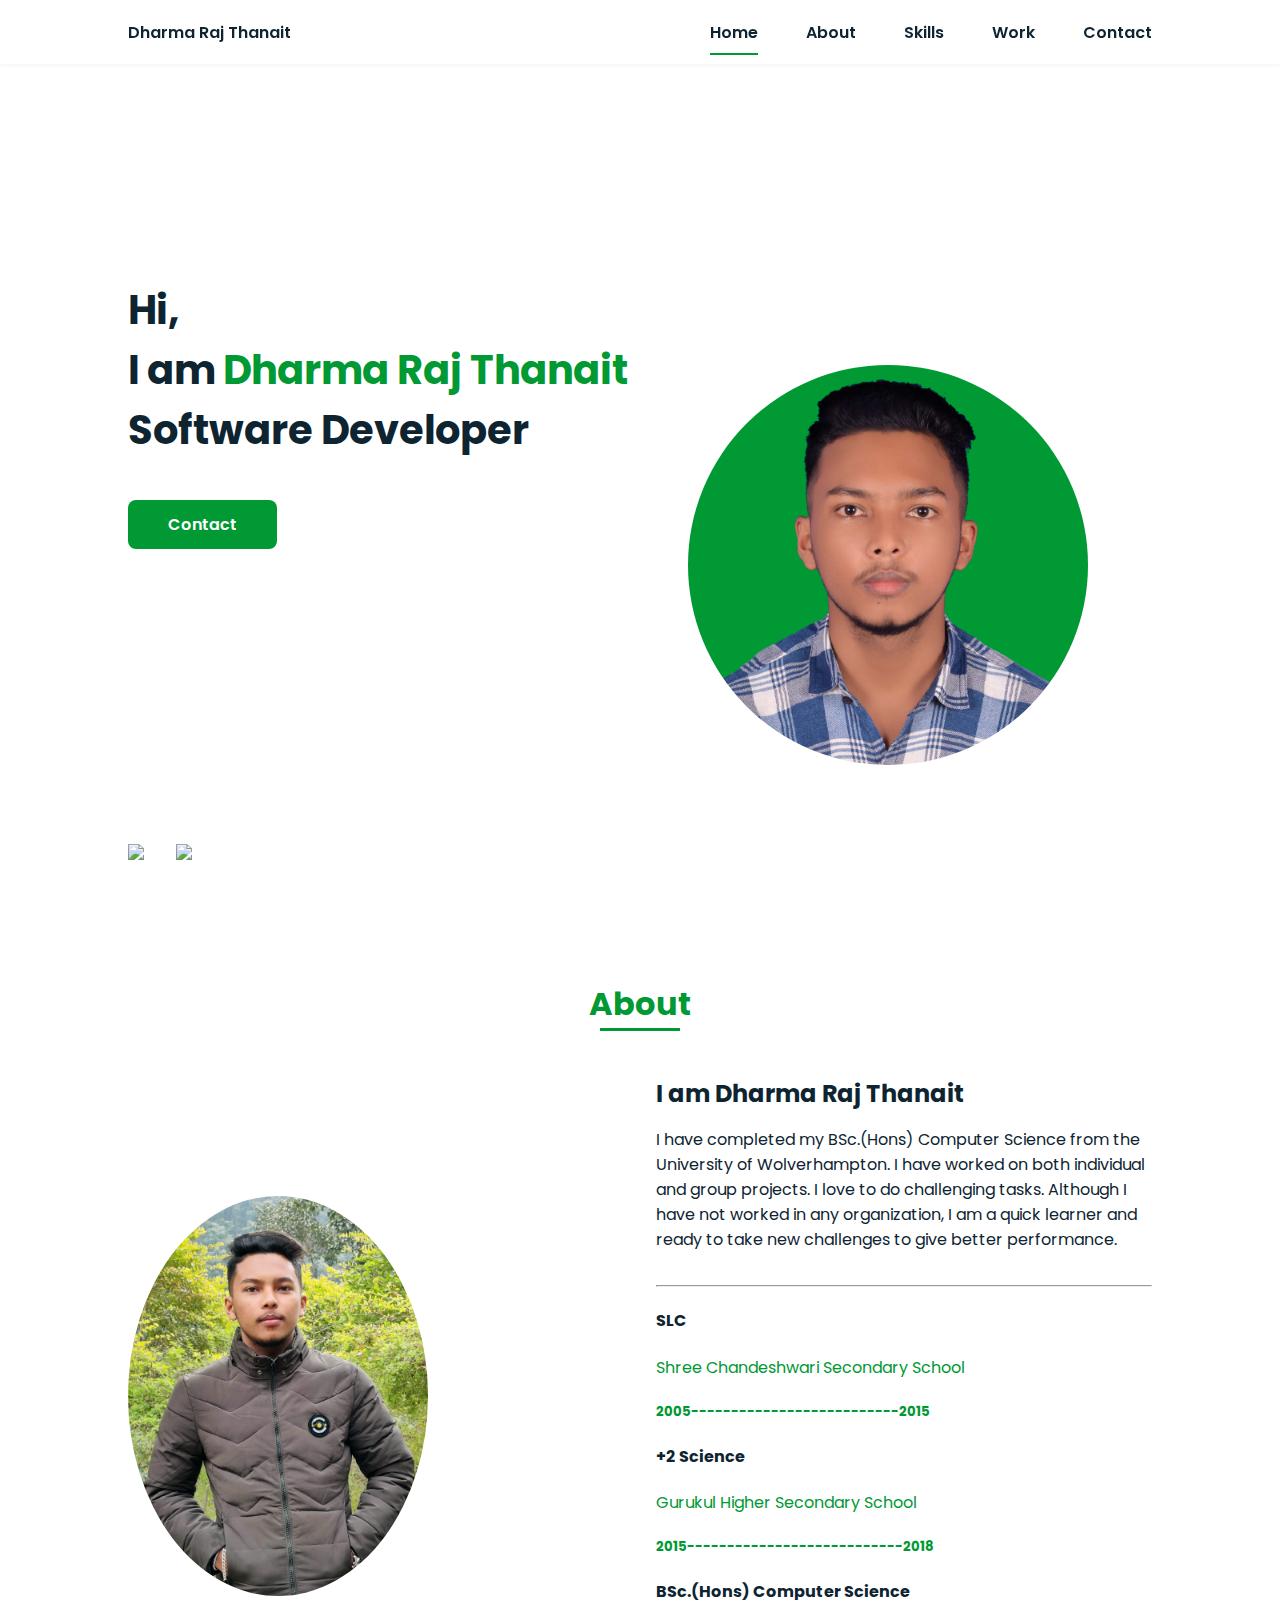
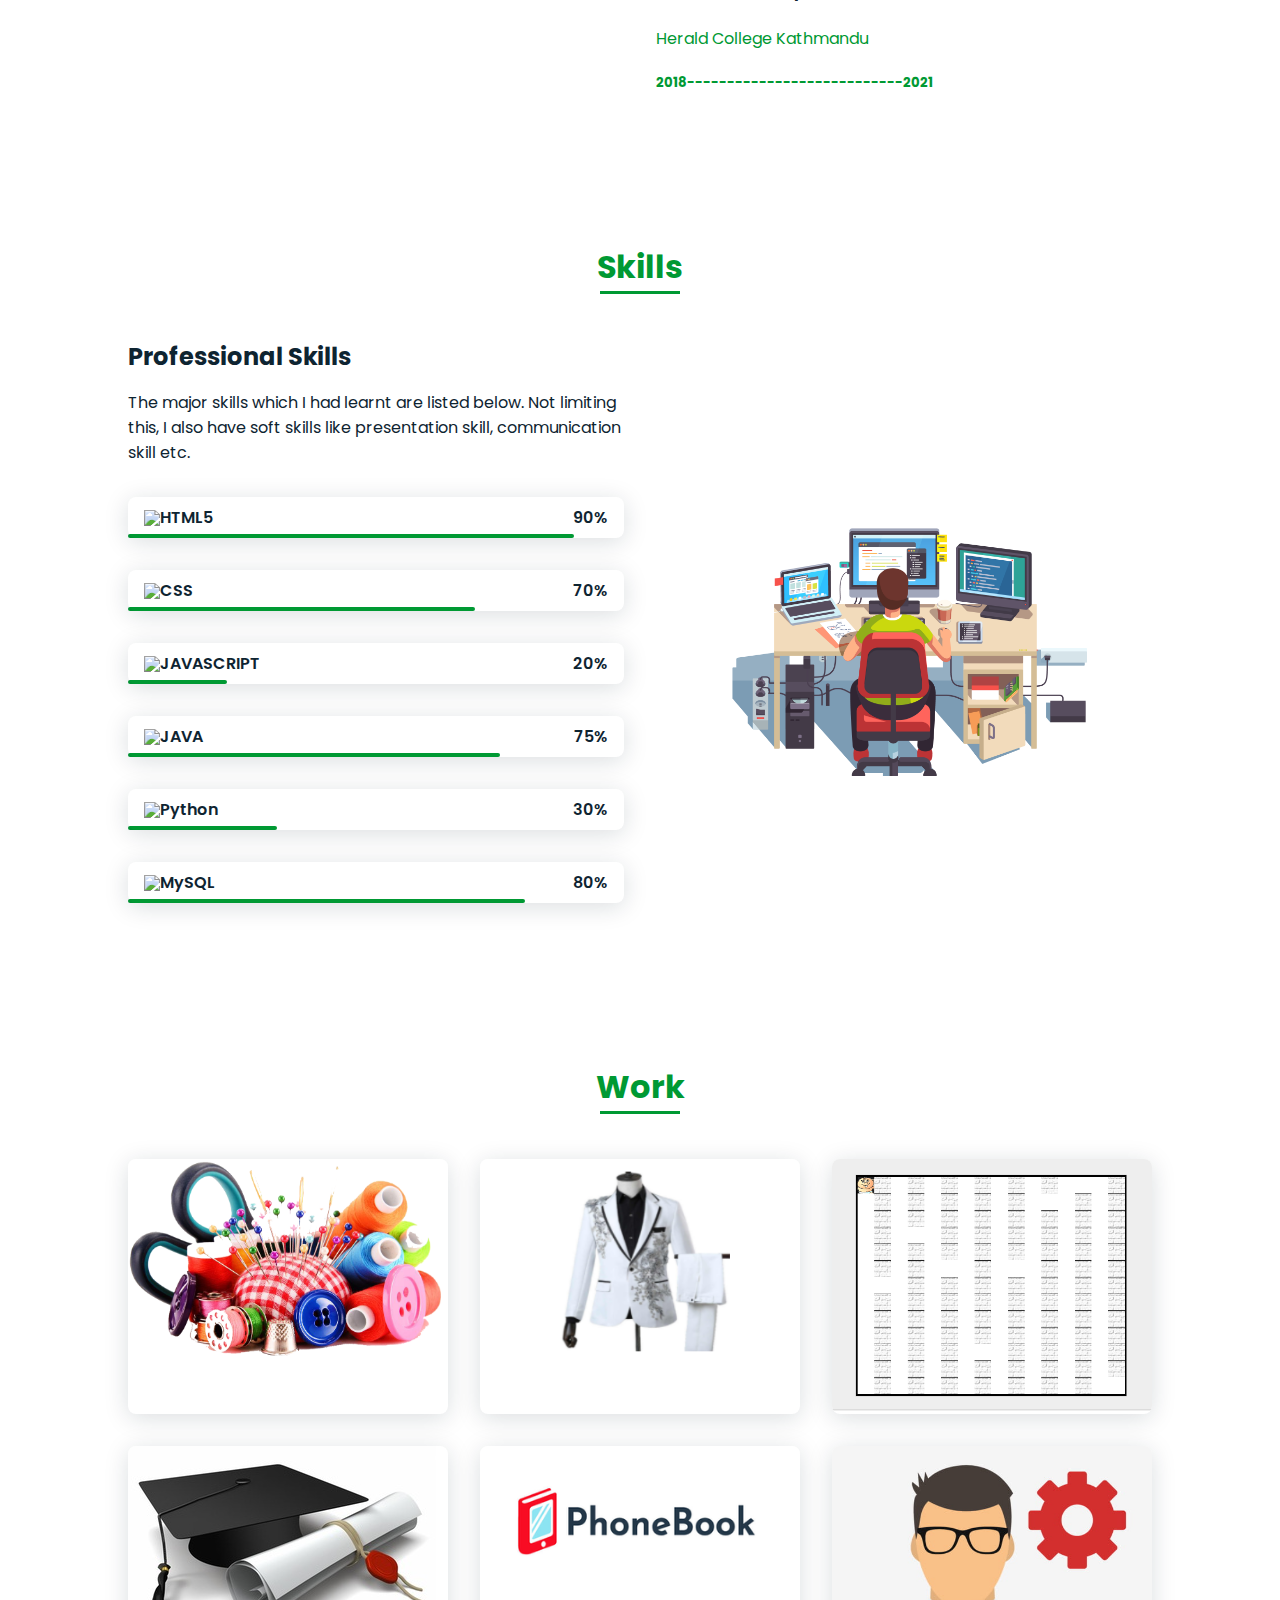
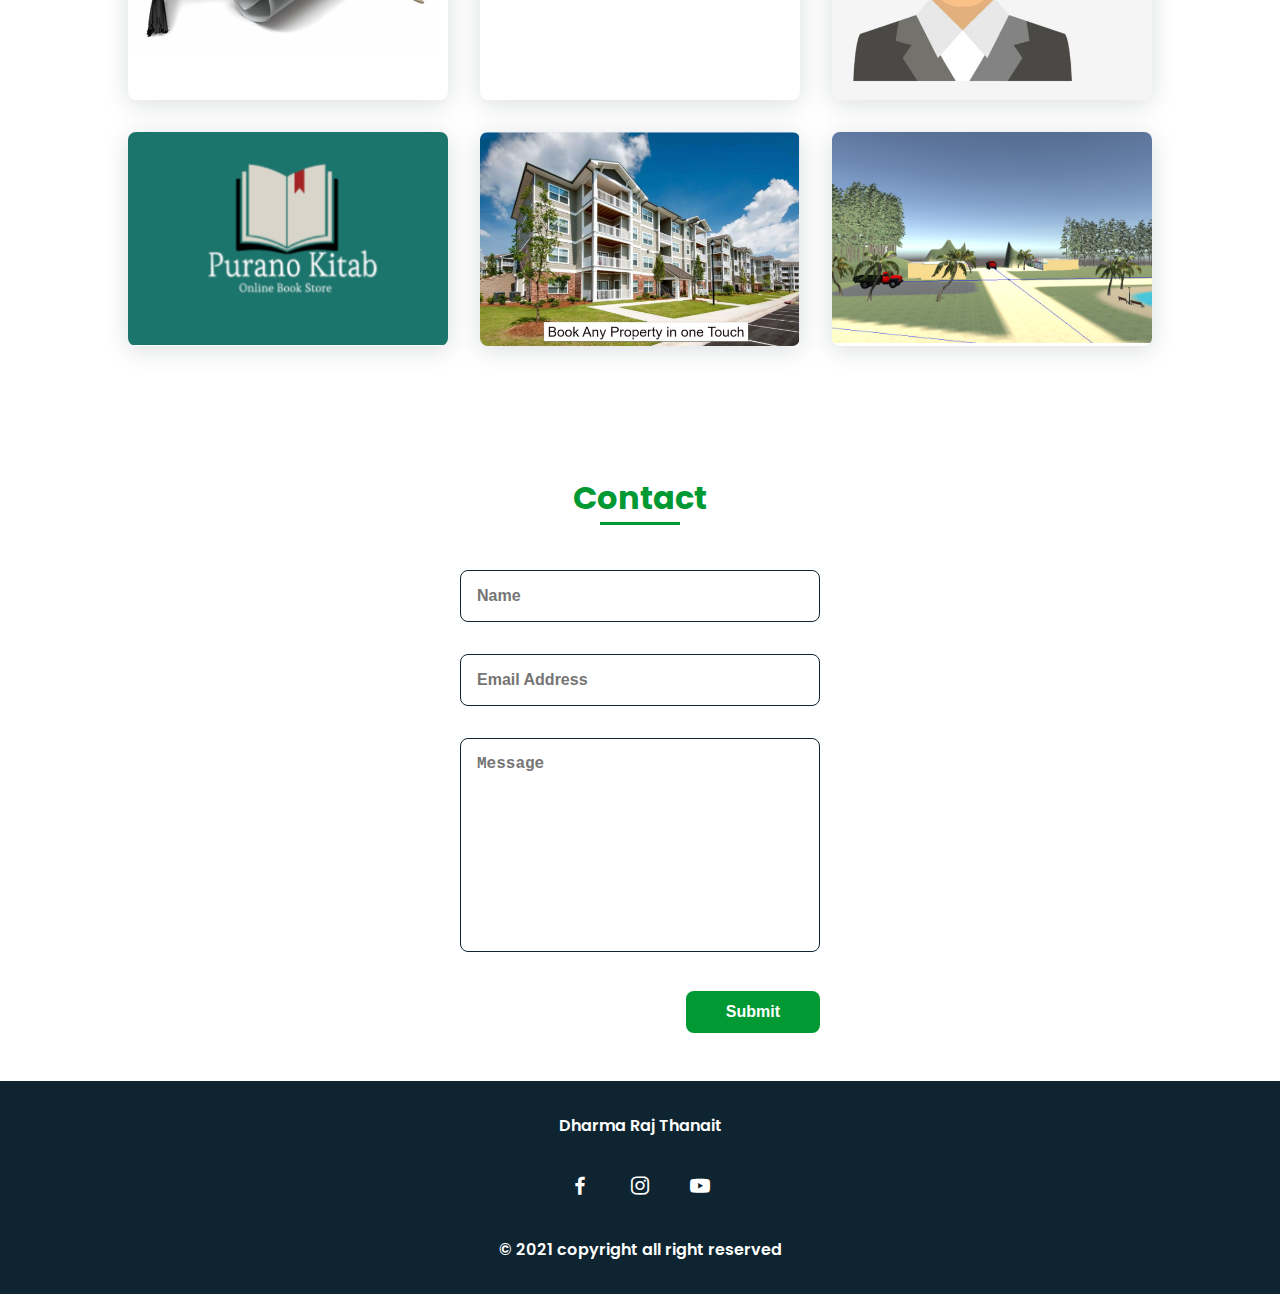
==== index.html @ 3f336b9b "preview commit" ====
<!DOCTYPE html>
<html lang="en">
    <head>
        <meta charset="UTF-8">
        <meta name="viewport" content="width=device-width, initial-scale=1.0">

        <link rel="stylesheet" href="assets/css/styles.css">

        <!-- =====BOX ICONS===== -->
        <link href='https://cdn.jsdelivr.net/npm/boxicons@2.0.5/css/boxicons.min.css' rel='stylesheet'>

        <title>Dharma Raj Thanait</title>
        <meta property="og:image" content="assets/img/preview.png" />
        <meta property="og:type" content="website" />
        <link rel="apple-touch-icon" sizes="180x180" href="assets/img/apple-touch-icon.png">
        <link rel="icon" type="image/png" sizes="32x32" href="assets/img/favicon-32x32.png">
        <link rel="icon" type="image/png" sizes="16x16" href="assets/img/favicon-16x16.png">
        <link rel="manifest" href="assets/img/site.webmanifest">
    </head>
    <body>
        <!--===== HEADER =====-->
        <header class="l-header">
            <nav class="nav bd-grid">
                <div>
                    <a href="#" class="nav__logo">Dharma Raj Thanait</a>
                </div>

                <div class="nav__menu" id="nav-menu">
                    <ul class="nav__list">
                        <li class="nav__item"><a href="#home" class="nav__link active">Home</a></li>
                        <li class="nav__item"><a href="#about" class="nav__link">About</a></li>
                        <li class="nav__item"><a href="#skills" class="nav__link">Skills</a></li>
                        <li class="nav__item"><a href="#work" class="nav__link">Work</a></li>
                        <li class="nav__item"><a href="#contact" class="nav__link">Contact</a></li>
                    </ul>
                </div>

                <div class="nav__toggle" id="nav-toggle">
                    <i class='bx bx-menu'></i>
                </div>
            </nav>
        </header>

        <main class="l-main">
            <!--===== HOME =====-->
            <section class="home bd-grid" id="home">
                <div class="home__data">
                    <h1 class="home__title">Hi,<br>I am <span class="home__title-color">Dharma Raj Thanait</span><br>Software Developer</h1>

                    <a href="#contact" class="button">Contact</a>
                </div>

                <div class="home__social">
                    <a href="https://www.linkedin.com/in/dharma-raj-thanait-244377168" class="home__social-icon" target="_blank"><img src="https://img.icons8.com/fluent/30/000000/linkedin.png"/></a>
                    <a href="https://github.com/Drt36" class="home__social-icon" target="_blank"><img src="https://img.icons8.com/ios-filled/30/000000/github.png"/></a>
                </div>

                <div class="home__img">    
                    <img src="assets/img/profile.png" >
                </div>
            </section>

            <!--===== ABOUT =====-->
            <section class="about section " id="about">
                <h2 class="section-title">About</h2>

                <div class="about__container bd-grid">
                    <div class="about__img">
                        <img src="assets/img/about.jpg" alt="">
                    </div>
                    
                    <div>
                        <h2 class="about__subtitle">I am Dharma Raj Thanait</h2>
                        <p id="about__text" >I have  completed my  BSc.(Hons) Computer  Science  from the  University of  Wolverhampton.  I  have  worked  on  both  individual  and  group  projects. I love to do challenging tasks. Although I have not worked in any organization, I am a quick learner and ready to take new challenges to give better performance.  
                        </p>       
                        <br>
                        <hr class="education_title" >
                        <h4 class="education_title">SLC</h4>
                        <p class="education_text">Shree Chandeshwari Secondary School</p>   
                        <h5 class="education_text">2005--------------------------2015</h5> 
                        <h4 class="education_title">+2 Science</h4>
                        <p class="education_text">Gurukul Higher Secondary School</p>
                        <h5 class="education_text">2015---------------------------2018</h5> 
                        <h4 class="education_title">BSc.(Hons) Computer  Science</h4>
                        <p class="education_text">Herald College Kathmandu</p>
                        <h5 class="education_text">2018---------------------------2021</h5> 
                    </div>                                   
                </div>
            </section>

            <!--===== SKILLS =====-->
            <section class="skills section" id="skills">
                <h2 class="section-title">Skills</h2>

                <div class="skills__container bd-grid">          
                    <div>
                        <h2 class="skills__subtitle">Professional Skills</h2>
                        <p class="skills__text">The major skills which I had learnt are listed below. Not limiting this, I also have  soft skills like presentation skill, communication skill etc.</p>
                        <div class="skills__data">
                            <div class="skills__names">
                                <img src="https://img.icons8.com/color/48/000000/html-5--v1.png"/>
                                <span class="skills__name">HTML5</span>
                            </div>
                            <div class="skills__bar skills__html">

                            </div>
                            <div>
                                <span class="skills__percentage">90%</span>
                            </div>
                        </div>
                        <div class="skills__data">
                            <div class="skills__names">
                                <img src="https://img.icons8.com/color/48/000000/css3.png"/>
                                <span class="skills__name">CSS</span>
                            </div>
                            <div class="skills__bar skills__css">
                                
                            </div>
                            <div>
                                <span class="skills__percentage">70%</span>
                            </div>
                        </div>
                        <div class="skills__data">
                            <div class="skills__names">
                                <img src="https://img.icons8.com/color/48/000000/javascript.png"/>
                                <span class="skills__name">JAVASCRIPT</span>
                            </div>
                            <div class="skills__bar skills__js">
                                
                            </div>
                            <div>
                                <span class="skills__percentage">20%</span>
                            </div>
                        </div>
                        <div class="skills__data">
                            <div class="skills__names">
                                <img src="https://img.icons8.com/color/48/000000/java-coffee-cup-logo.png"/>
                                <span class="skills__name">JAVA</span>
                            </div>
                            <div class="skills__bar skills__java">
                                
                            </div>
                            <div>
                                <span class="skills__percentage">75%</span>
                            </div>
                        </div>
                        <div class="skills__data">
                            <div class="skills__names">
                                <img src="https://img.icons8.com/color/48/000000/python.png"/>
                                <span class="skills__name">Python</span>
                            </div>
                            <div class="skills__bar skills__python">
                                
                            </div>
                            <div>
                                <span class="skills__percentage">30%</span>
                            </div>
                        </div>
                        <div class="skills__data">
                            <div class="skills__names">
                                <img src="https://img.icons8.com/fluent/50/000000/mysql-logo.png"/>
                                <span class="skills__name">MySQL</span>
                            </div>
                            <div class="skills__bar skills__mysql">
                                
                            </div>
                            <div>
                                <span class="skills__percentage">80%</span>
                            </div>
                        </div>
                    </div>
                    
                    <div>              
                        <img src="assets/img/skills.png" alt="" class="skills__img">
                    </div>
                </div>
            </section>

            <!--===== WORK =====-->
            <section class="work section" id="work">
                <h2 class="section-title">Work</h2>

                <div class="work__container bd-grid">
                    <div id="workcon1"  class="work__img">
                        <img class="imgwork" src="assets/img/work_1.png" alt="">
                        <div class="middle">
                           <a href="https://github.com/Drt36/privacy" target="_blank"><div class="text">Tailor Management System</div></a> 
                          </div>
                    </div>
                    <div id="workcon2"  class="work__img">
                        <img class="imgwork" src="assets/img/work_2.png" alt="">
                        <div class="middle">
                           <a href="https://github.com/Drt36/tmswr_test_api" target="_blank"> <div class="text">Suit Recommendation System</div></a>
                          </div>
                    </div>
                    <div id="workcon3"  class="work__img">
                        <img class="imgwork" src="assets/img/work_3.png" alt="">
                        <div class="middle">
                            <a href="https://github.com/Drt36/BabyMaze" target="_blank"><div class="text">Baby Maze Game</div></a>
                          </div>
                    </div>
                    <div id="workcon4"  class="work__img">
                        <img class="imgwork" src="assets/img/work_4.png" alt="">
                        <div class="middle">
                            <a href="https://github.com/Drt36/CourseManagementSystem" target="_blank"><div class="text">Course Management System</div></a>
                          </div>
                    </div>
                    <div id="workcon5"  class="work__img">
                        <img class="imgwork" src="assets/img/work_5.png" alt="">
                        <div class="middle">
                            <a href="https://github.com/Drt36/PhoneBook" target="_blank"><div class="text">Phone Book</div></a>
                          </div>
                    </div>
                    <div id="workcon6"  class="work__img">
                        <img class="imgwork" src="assets/img/work_6.png" alt="">
                        <div class="middle">
                            <a href="https://github.com/Drt36/UserManagementSystemFinal" target="_blank"><div class="text">User Management System</div></a>
                          </div>
                    </div>
                    <div id="workcon7"  class="work__img">
                        <img class="imgwork" src="assets/img/work_7.png" alt="">
                        <div class="middle">
                            <a  href="https://github.com/Drt36/privacy" target="_blank"><div class="text">Purano Kitab App</div></a>
                          </div>
                    </div>
                    <div id="workcon8"  class="work__img">
                        <img class="imgwork" src="assets/img/work_8.png" alt="">
                        <div class="middle">
                            <a href="https://github.com/Drt36/Extreme_ADC4" target="_blank"><div class="text">Easy Room Finding System</div></a>
                          </div>
                    </div>
                    <div id="workcon9"  class="work__img">
                        <img class="imgwork" src="assets/img/work_9.png" alt="">
                        <div class="middle">
                            <a href="https://github.com/Drt36/privacy" target="_blank"><div class="text">Truck Delivery Game</div></a>
                          </div>
                    </div>
                </div>
            </section>

            <!--===== CONTACT =====-->
            <section class="contact section" id="contact">
                <h2 class="section-title">Contact</h2>

                <div class="contact__container bd-grid">
                    <form target="_blank" action="https://formsubmit.co/a23ecbecafa745b1ac3ecc37aeee4089" class="contact__form"  method="POST" >
                          <!--===== Name=====-->
                        <input type="text" placeholder="Name" name="name" class="contact__input" required>
                          <!--===== Email =====-->
                        <input type="_replyto" name="email" placeholder="Email Address" class="contact__input" required>
                          <!--===== Message =====-->
                        <textarea name="message" id="textareaid" placeholder="Message" cols="0" rows="10" class="contact__input" required></textarea>
                        <input type="hidden" name="_next" value="https://drt36.github.io/Dharma_Raj_Thanait_Portfolio/thanks.html">
                        <input type="hidden" name="_subject" value="New submission!">
                        <input type="text" name="_honey" style="display:none">
                        <input type="hidden" name="_captcha" value="false">
                        <input type="hidden" name="_template" value="table">
                        <button type="submit"  class="contact__button button">Submit</button>
                    </form>
                </div>
            </section>
        </main>

        <!--===== FOOTER =====-->
        <footer class="footer">
            <p class="footer__title">Dharma Raj Thanait</p>
            <div class="footer__social">
                <a href="https://www.facebook.com/Dharmaraj.thanait47" class="footer__icon" target="_blank"><i class='bx bxl-facebook' ></i></a>
                <a href="https://www.instagram.com/dharma_raj_thanait25/" class="footer__icon" target="_blank"><i class='bx bxl-instagram' ></i></a>
                <a href="https://www.youtube.com/channel/UCJmI_rIPWApPjB7vHP6iYeQ" class="footer__icon" target="_blank"><i class='bx bxl-youtube' ></i></a>
            </div>
            <p>&#169; 2021 copyright all right reserved</p>
        </footer>


        <!--===== SCROLL REVEAL =====-->
        <script src="https://unpkg.com/scrollreveal"></script>

        <!--===== MAIN JS =====-->
        <script src="assets/js/main.js"></script>
    </body>
</html>
---- assets/css/styles.css ----
/*===== GOOGLE FONTS =====*/
@import url("https://fonts.googleapis.com/css2?family=Poppins:wght@400;600;700&display=swap");

/*===== VARIABLES CSS =====*/
:root{
  --header-height: 3rem;
  --font-semi: 600;
}

/*===== Colores =====*/
:root{
  --first-color: #009933;
  --second-color: #0E2431;
}

/*===== Fuente y tipografia =====*/
:root{
  --body-font: 'Poppins', sans-serif;
  --big-font-size: 1.25rem;
  --h2-font-size: 1.25rem;
  --normal-font-size: 0.938rem;
}
@media screen and (min-width: 768px){
  :root{
    --big-font-size:2.5rem;
    --h2-font-size: 2rem;
    --normal-font-size: 1rem;
  }
}
/*===== Margenes =====*/
:root{
  --mb-1: 0.5rem;
  --mb-2: 1rem;
  --mb-3: 1.5rem;
  --mb-4: 2rem;
  --mb-5: 2.5rem;
  --mb-6: 3rem;
}

/*===== z index =====*/
:root{
  --z-back: -10;
  --z-normal: 1;
  --z-tooltip: 10;
  --z-fixed: 100;
}

/*===== BASE =====*/
*,::before,::after{
  box-sizing: border-box;
}
html{
  scroll-behavior: smooth;
}
body{
  margin: var(--header-height) 0 0 0;
  font-family: var(--body-font);
  font-size: var(--normal-font-size);
  color: var(--second-color);
}
h1,h2,p{
  margin: 0;
}
ul{
  margin: 0;
  padding: 0;
  list-style: none;
}
a{
  text-decoration: none;
}
img{
  max-width: 100%;
  height: auto;
  display: block;
}
.home__img img{
  border-radius: 50%;
}

/*===== CLASS CSS ===== */
.section-title{
  position: relative;
  font-size: var(--h2-font-size);
  color: var(--first-color);
  margin-top: var(--mb-2);
  margin-bottom: var(--mb-4);
  text-align: center;
}
.section-title::after{
  position: absolute;
  content: "";
  width: 64px;
  height: 0.18rem;
  left: 0;
  right: 0;
  margin: auto;
  top: 2rem;
  background-color: var(--first-color);
}
.section{
  padding-top: 3rem;
  padding-bottom: 2rem;
}

/*===== LAYOUT =====*/
.bd-grid{
  max-width: 1024px;
  display: grid;
  grid-template-columns: 100%;
  grid-column-gap: 2rem;
  width: calc(100% - 2rem);
  margin-left: var(--mb-2);
  margin-right: var(--mb-2);
}
.l-header{
  width: 100%;
  position: fixed;
  top: 0;
  left: 0;
  z-index: var(--z-fixed);
  background-color: #fff;
  box-shadow: 0 1px 4px rgba(146,161,176,.15);
}

/*===== NAV =====*/
.nav{
  height: var(--header-height);
  display: flex;
  justify-content: space-between;
  align-items: center;
  font-weight: var(--font-semi);
}

@media screen and (max-width: 768px){
  .nav__menu{
    position: fixed;
    top: var(--header-height);
    right: -100%;
    width: 80%;
    height: 100%;
    padding: 2rem;
    background-color: var(--second-color);
    transition: .5s;
  }
}
.nav__item{
  margin-bottom: var(--mb-4);
}
.nav__link{
  position: relative;
  color: #fff;
}
.nav__link:hover{
  position: relative;
}
.nav__link:hover::after{
  position: absolute;
  content: "";
  width: 100%;
  height: 0.18rem;
  left: 0;
  top: 2rem;
  background-color: var(--first-color);
}
.nav__logo{
  color: var(--second-color);
}
.nav__toggle{
  color: var(--second-color);
  font-size: 1.5rem;
  cursor: pointer;
}

/*Active menu*/
.active::after{
  position: absolute;
  content: "";
  width: 100%;
  height: 0.18rem;
  left: 0;
  top: 2rem;
  background-color: var(--first-color);
}

/*=== Show menu ===*/
.show{
  right: 0;
}

/*===== HOME =====*/
.home{
  height: calc(100vh - 3rem);
  row-gap: 1rem;
}
.home__data{
  align-self: center;
}
.home__title{
  font-size: var(--big-font-size);
  margin-bottom: var(--mb-5);
}
.home__title-color{
  color: var(--first-color);
}
.home__social{
  display: flex;
  flex-direction: column;
}
.home__social-icon{
  width: max-content;
  margin-bottom: var(--mb-2);
  font-size: 1.5rem;
  color: var(--second-color);
}
.home__social-icon:hover{
  color: var(--first-color);
}
.home__img{
  position: absolute;
  right: 0;
  bottom:10%;
  width: 250px;
}

/*BUTTONS*/
.button{
  display: inline-block;
  background-color: var(--first-color);
  color: #fff;
  padding: .75rem 2.5rem;
  font-weight: var(--font-semi);
  border-radius: .5rem;
}
.button:hover{
  box-shadow: 0 10px 36px rgba(0,0,0,.15);
}

/* ===== ABOUT =====*/
.about__container{
  row-gap: 2rem;
  text-align: center;
}
.about__subtitle{
  margin-bottom: var(--mb-2);
}
about_text{
  text-align: justify;
}
.about__img{
  justify-self: left;
}
.about__img img{
  border-radius:50%;
}
.education_text{
 color: #009933;
}

/* ===== SKILLS =====*/
.skills__container{
  row-gap: 2rem;
  text-align: center;
}
.skills__subtitle{
  margin-bottom: var(--mb-2);
}
.skills__text{
  margin-bottom: var(--mb-4);
}
.skills__data{
  display: flex;
  justify-content: space-between;
  align-items: center;
  position: relative;
  font-weight: var(--font-semi);
  padding: .5rem 1rem;
  margin-bottom: var(--mb-4);
  border-radius: .5rem;
  box-shadow: 0 4px 25px rgba(14,36,49,.15);
}
.skills__icon{
  font-size: 2rem;
  margin-right: var(--mb-2);
  color: var(--first-color);
}
.skills__names{
  display: flex;
  align-items: center;
}
.skills__bar{
  position: absolute;
  left: 0;
  bottom: 0;
  background-color: var(--first-color);
  height: .25rem;
  border-radius: .5rem;
  z-index: var(--z-back);
}
.skills__html{
  width: 90%;
}
.skills__css{
  width: 70%;
}
.skills__js{
  width: 20%;
}
.skills__java{
  width: 75%;
}
.skills__python{
  width: 30%;
}
.skills__mysql{
  width: 80%;
}


/* ===== WORK =====*/
.work__container{
  row-gap: 2rem;
}
.work__img{
  box-shadow: 0 4px 25px rgba(14,36,49,.15);
  border-radius: .5rem;
  overflow: hidden;
}
.work__img img{
  transition: 1s;
  cursor: pointer;
}
.work__img img:hover{
  transform: scale(1.1);
}

/* ===== CONTACT =====*/
.contact__input{
  width: 100%;
  font-size: var(--normal-font-size);
  font-weight: var(--font-semi);
  padding: 1rem;
  border-radius: .5rem;
  border: 1.5px solid var(--second-color);
  outline: none;
  margin-bottom: var(--mb-4);
}
.contact__button{
  display: block;
  border: none;
  outline: none;
  font-size: var(--normal-font-size);
  cursor: pointer;
  margin-left: auto;
}

/* ===== FOOTER =====*/
.footer{
  background-color: var(--second-color);
  color: #fff;
  text-align: center;
  font-weight: var(--font-semi);
  padding: 2rem 0;
}
.footer__title{
  font-size:1rem;
  margin-bottom: var(--mb-4);
}
.footer__social{
  margin-bottom: var(--mb-4);
}
.footer__icon{
  font-size: 1.5rem;
  color: #fff;
  margin: 0 var(--mb-2)
  
}

/* ===== MEDIA QUERIES=====*/
@media screen and (min-width: 768px){
  body{
    margin: 0;
  }
  .section{
    padding-top: 4rem;
    padding-bottom: 3rem;
  }
  .section-title{
    margin-bottom: var(--mb-6);
  }
  .section-title::after{
    width: 80px;
    top: 3rem;
  }

  .nav{
    height: calc(var(--header-height) + 1rem);
  }
  .nav__list{
    display: flex;
    padding-top: 0;
  }
  .nav__item{
    margin-left: var(--mb-6);
    margin-bottom: 0;
  }
  .nav__toggle{
    display: none;
  }
  .nav__link{
    color: var(--second-color);
  }

  .home{
    height: 100vh;
  }
  .home__data{
    align-self: flex-end;
  }
  .home__social{
    padding-top: 0;
    padding-bottom: 2.5rem;
    flex-direction: row;
    align-self: flex-end;
  }
  .home__social-icon{
    margin-bottom: 0;
    margin-right: var(--mb-4);
  }
  .home__img{
    width: 400px;
    bottom:15%;
  }

  .about__container, .skills__container{
    grid-template-columns: repeat(2,1fr);
    align-items: center;
    text-align: initial;
  }
  .about__img img{
    width: 300px;
  }
  .work__container{
    grid-template-columns: repeat(3, 1fr);
    grid-template-rows: repeat(2,1fr);
    column-gap: 2rem;
  }
  .contact__form{
    width: 360px;
  }
  .contact__container{
    justify-items: center;
  }
}

@media screen and (min-width: 1024px){
  .bd-grid{
    margin-left: auto;
    margin-right: auto;
  }
  .home__img{
    right:15%;
  }
}

.work_img{
  opacity: 1;
  display: block;
  width: 100%;
  height: auto;
  transition: .5s ease;
  backface-visibility: hidden;
}

.middle {
  transition: .5s ease;
  opacity: 0;
  position: absolute;
  top: 50%;
  left: 50%;
  transform: translate(-50%, -50%);
  -ms-transform: translate(-50%, -50%);
  text-align: center;
}

.imgwork:hover {
  opacity: 0.3;
}


#workcon1:hover .middle {
  opacity: 1;
}
#workcon2:hover .middle {
  opacity: 1;
}
#workcon3:hover .middle {
  opacity: 1;
}
#workcon4:hover .middle {
  opacity: 1;
}
#workcon5:hover .middle {
  opacity: 1;
}
#workcon6:hover .middle {
  opacity: 1;
}
#workcon7:hover .middle {
  opacity: 1;
}
#workcon8:hover .middle {
  opacity: 1;
}
#workcon9:hover .middle {
  opacity: 1;
}

.text {
  background-color: #009933;
  color:white;
  font-size: 16px;
  padding: 16px 32px;
  border-radius:0.5rem;
  opacity:90%;
}
#textareaid{
  resize: none;
}
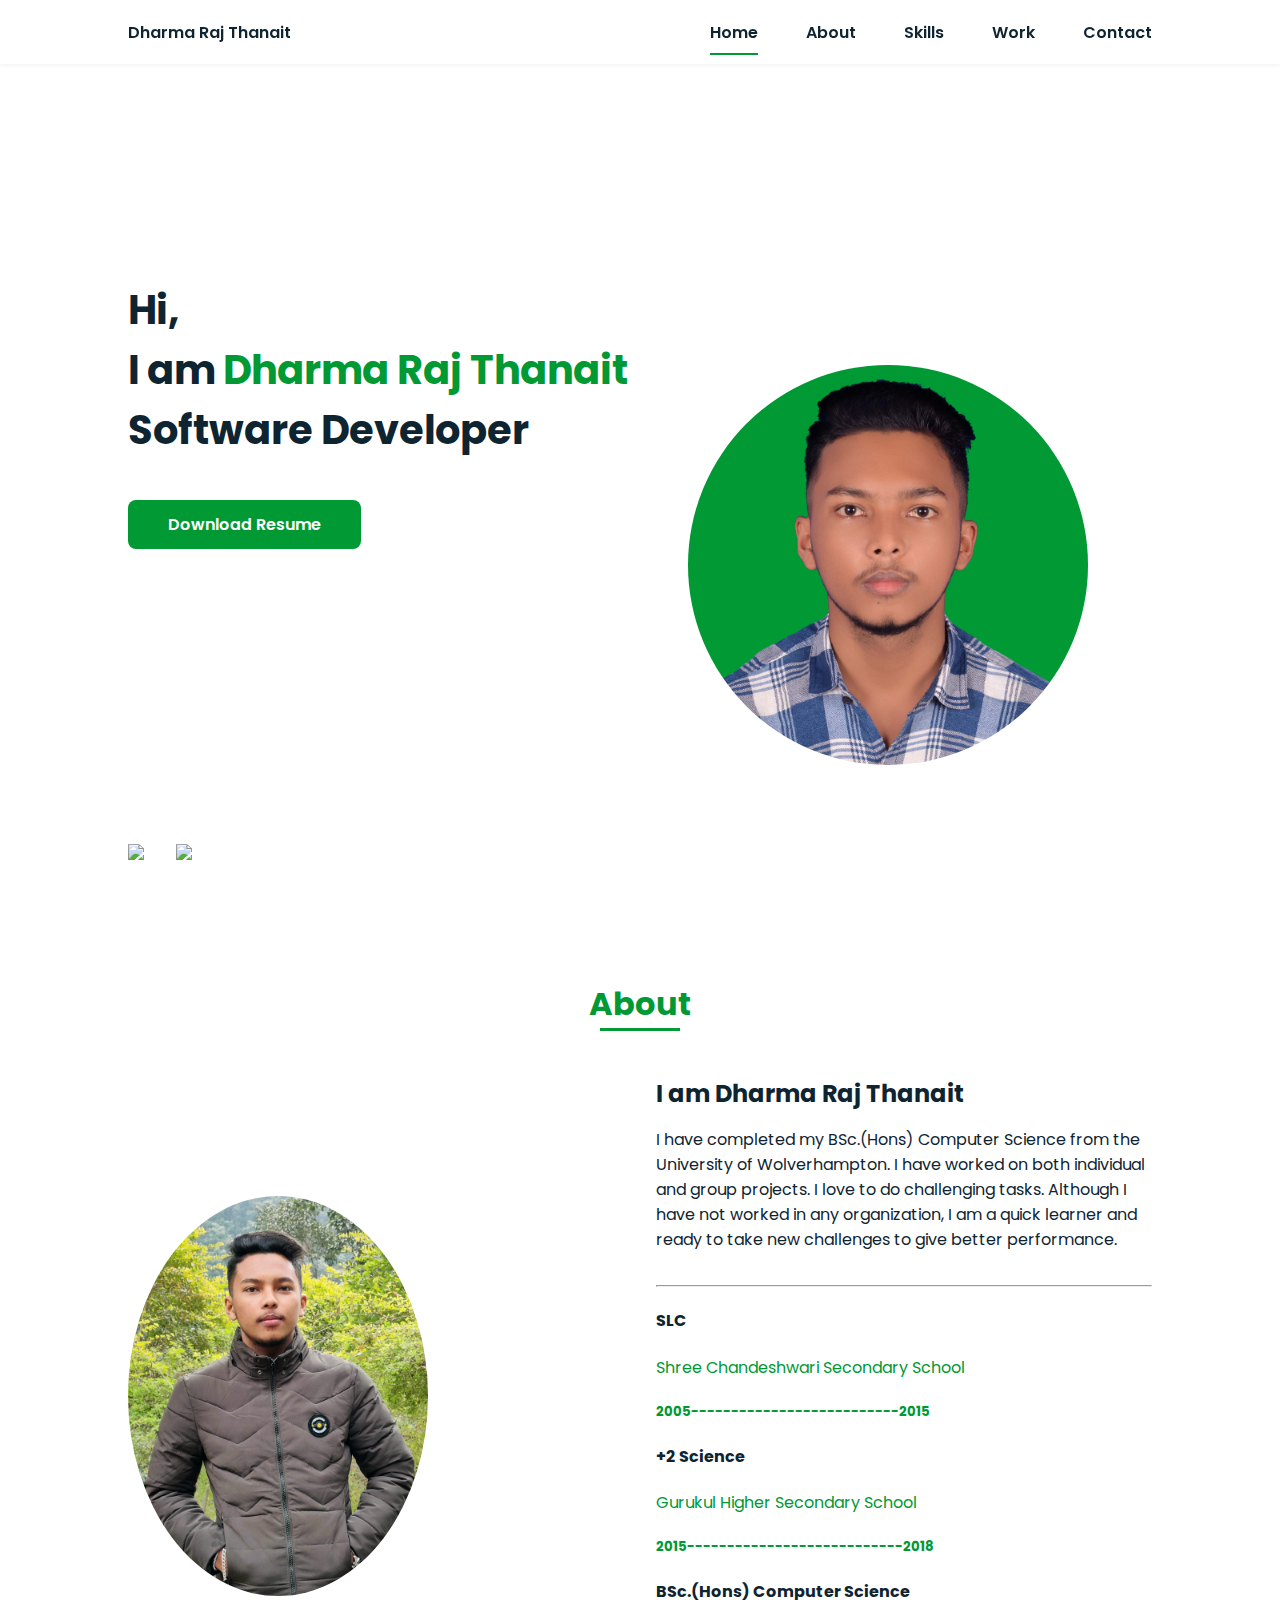
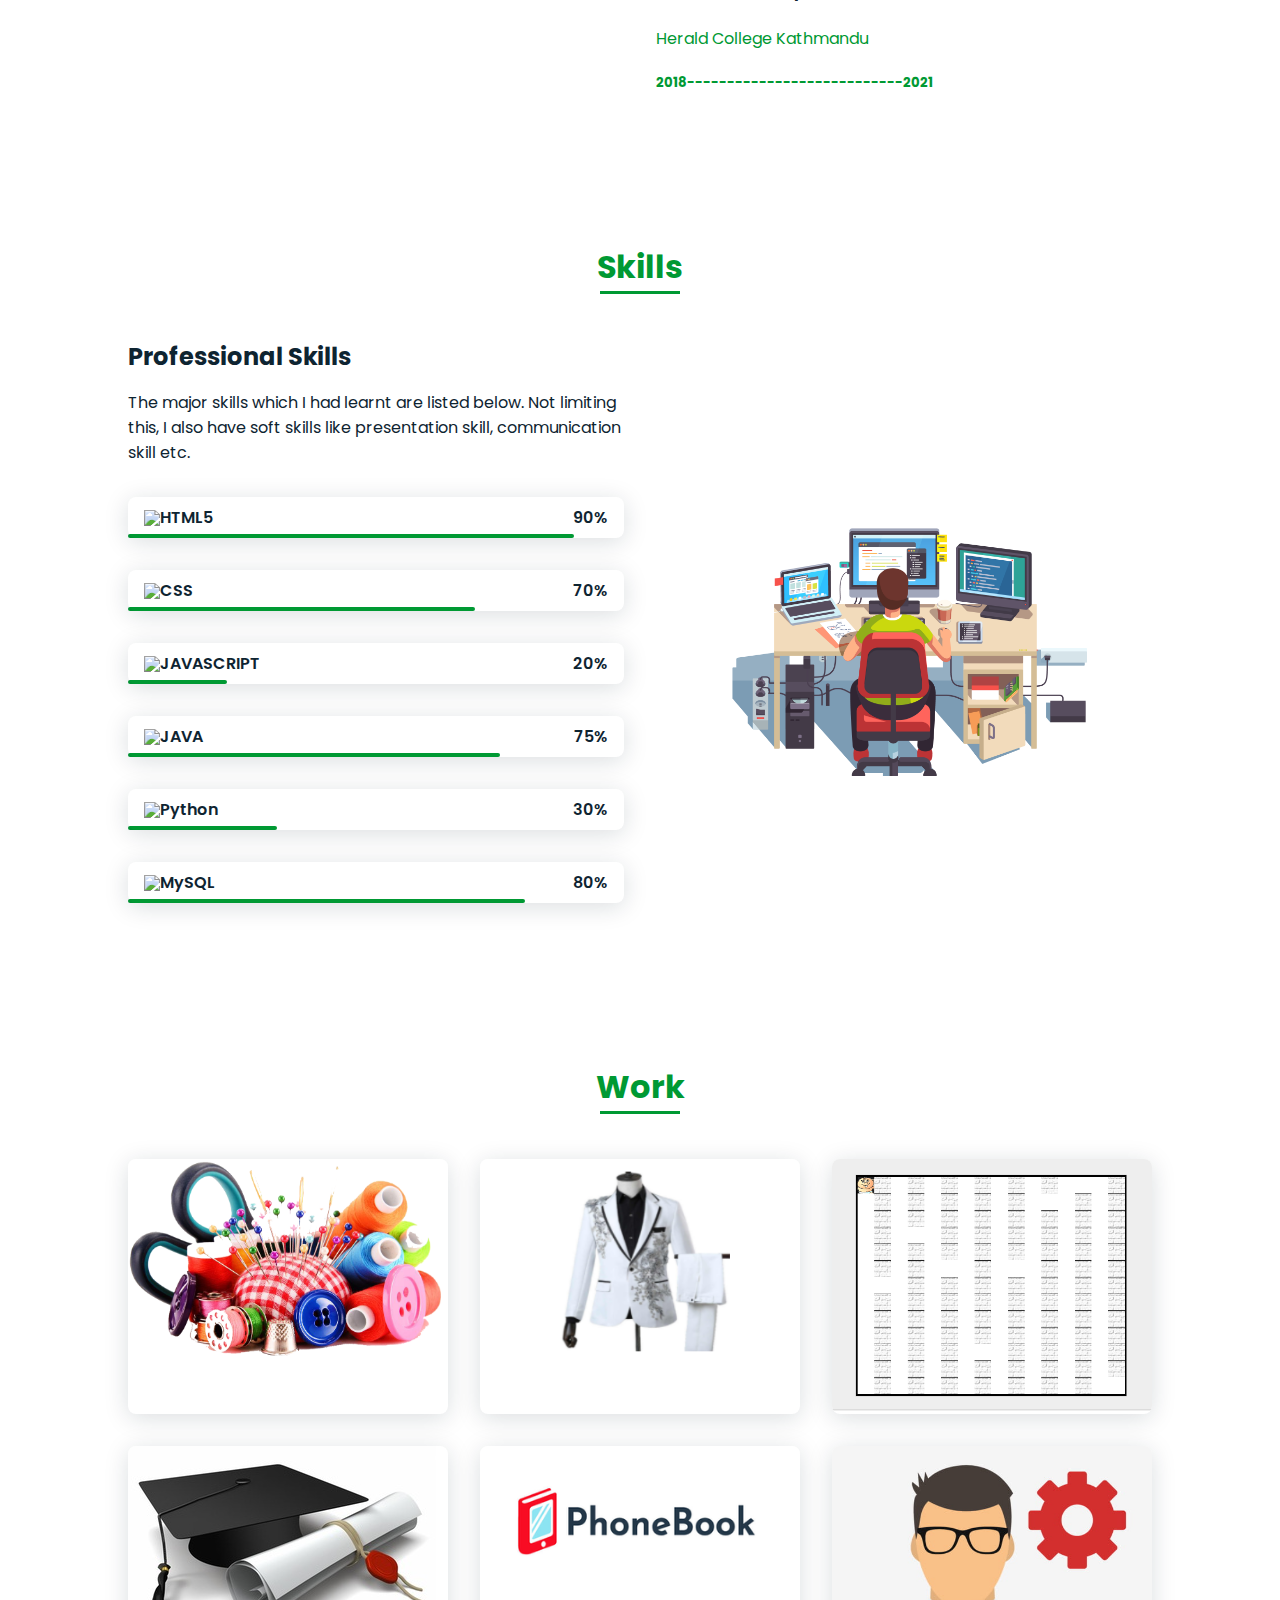
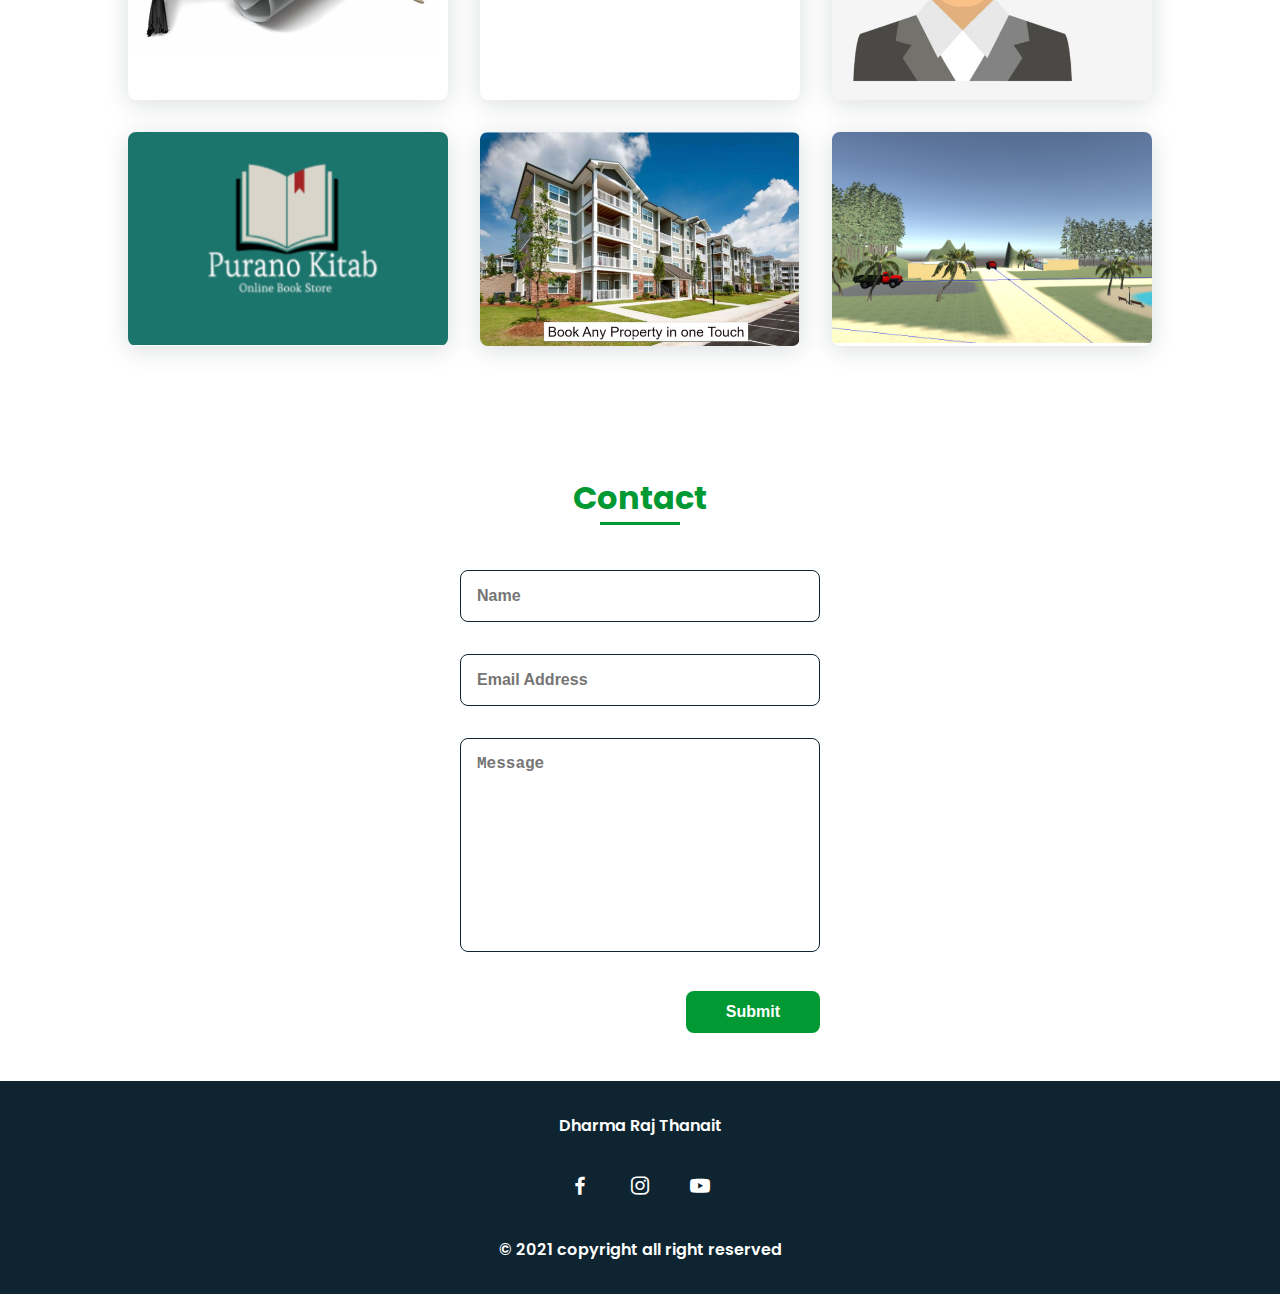
==== commit fd1572be: "resume update" ====
--- a/index.html
+++ b/index.html
@@ -47,7 +47,7 @@
                 <div class="home__data">
                     <h1 class="home__title">Hi,<br>I am <span class="home__title-color">Dharma Raj Thanait</span><br>Software Developer</h1>
 
-                    <a href="#contact" class="button">Contact</a>
+                    <a href="assets/resume/DharmaRajThanait_Resume.pdf" download="DharmaRajThanait_Resume" class="button">Download Resume</a>
                 </div>
 
                 <div class="home__social">
@@ -250,7 +250,7 @@
                         <input type="_replyto" name="email" placeholder="Email Address" class="contact__input" required>
                           <!--===== Message =====-->
                         <textarea name="message" id="textareaid" placeholder="Message" cols="0" rows="10" class="contact__input" required></textarea>
-                        <input type="hidden" name="_next" value="https://drt36.github.io/Dharma_Raj_Thanait_Portfolio/thanks.html">
+                        <input type="hidden" name="_next" value="https://dharmarajthanait.com.np/thanks.html">
                         <input type="hidden" name="_subject" value="New submission!">
                         <input type="text" name="_honey" style="display:none">
                         <input type="hidden" name="_captcha" value="false">
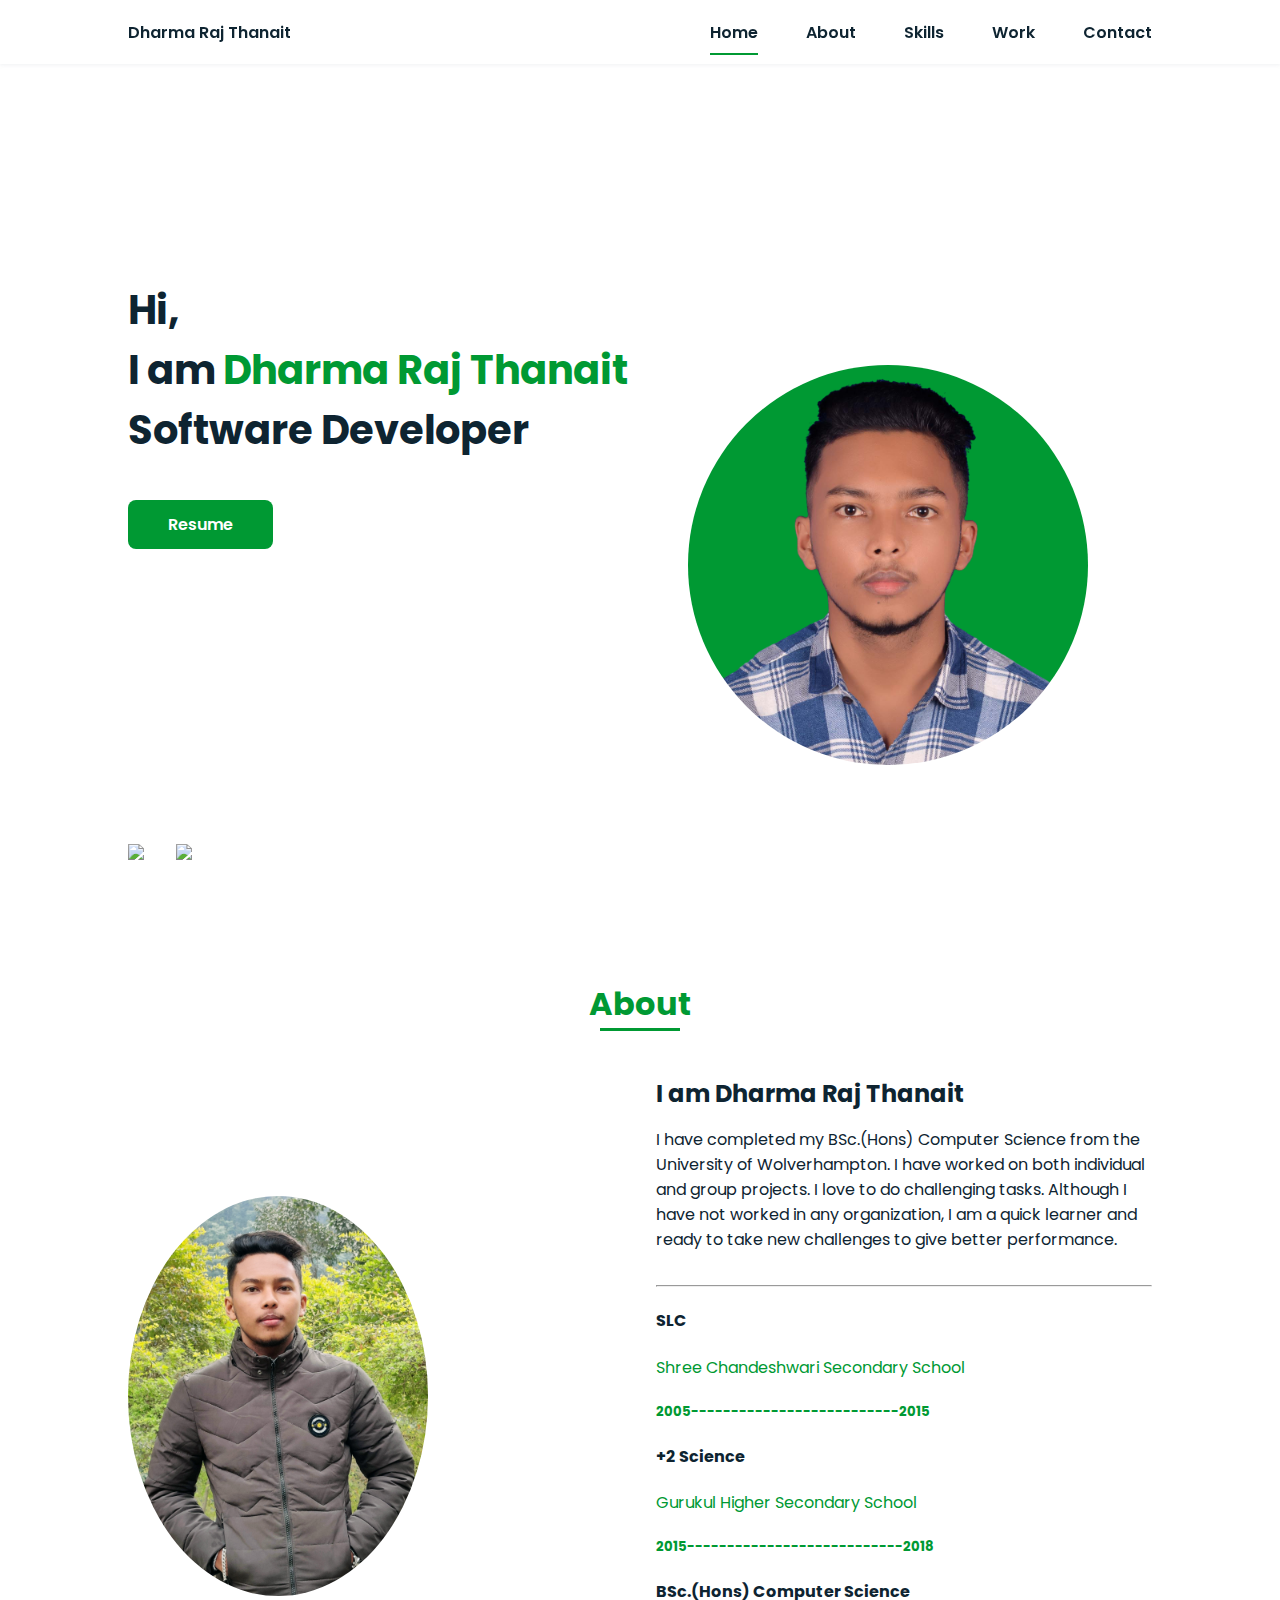
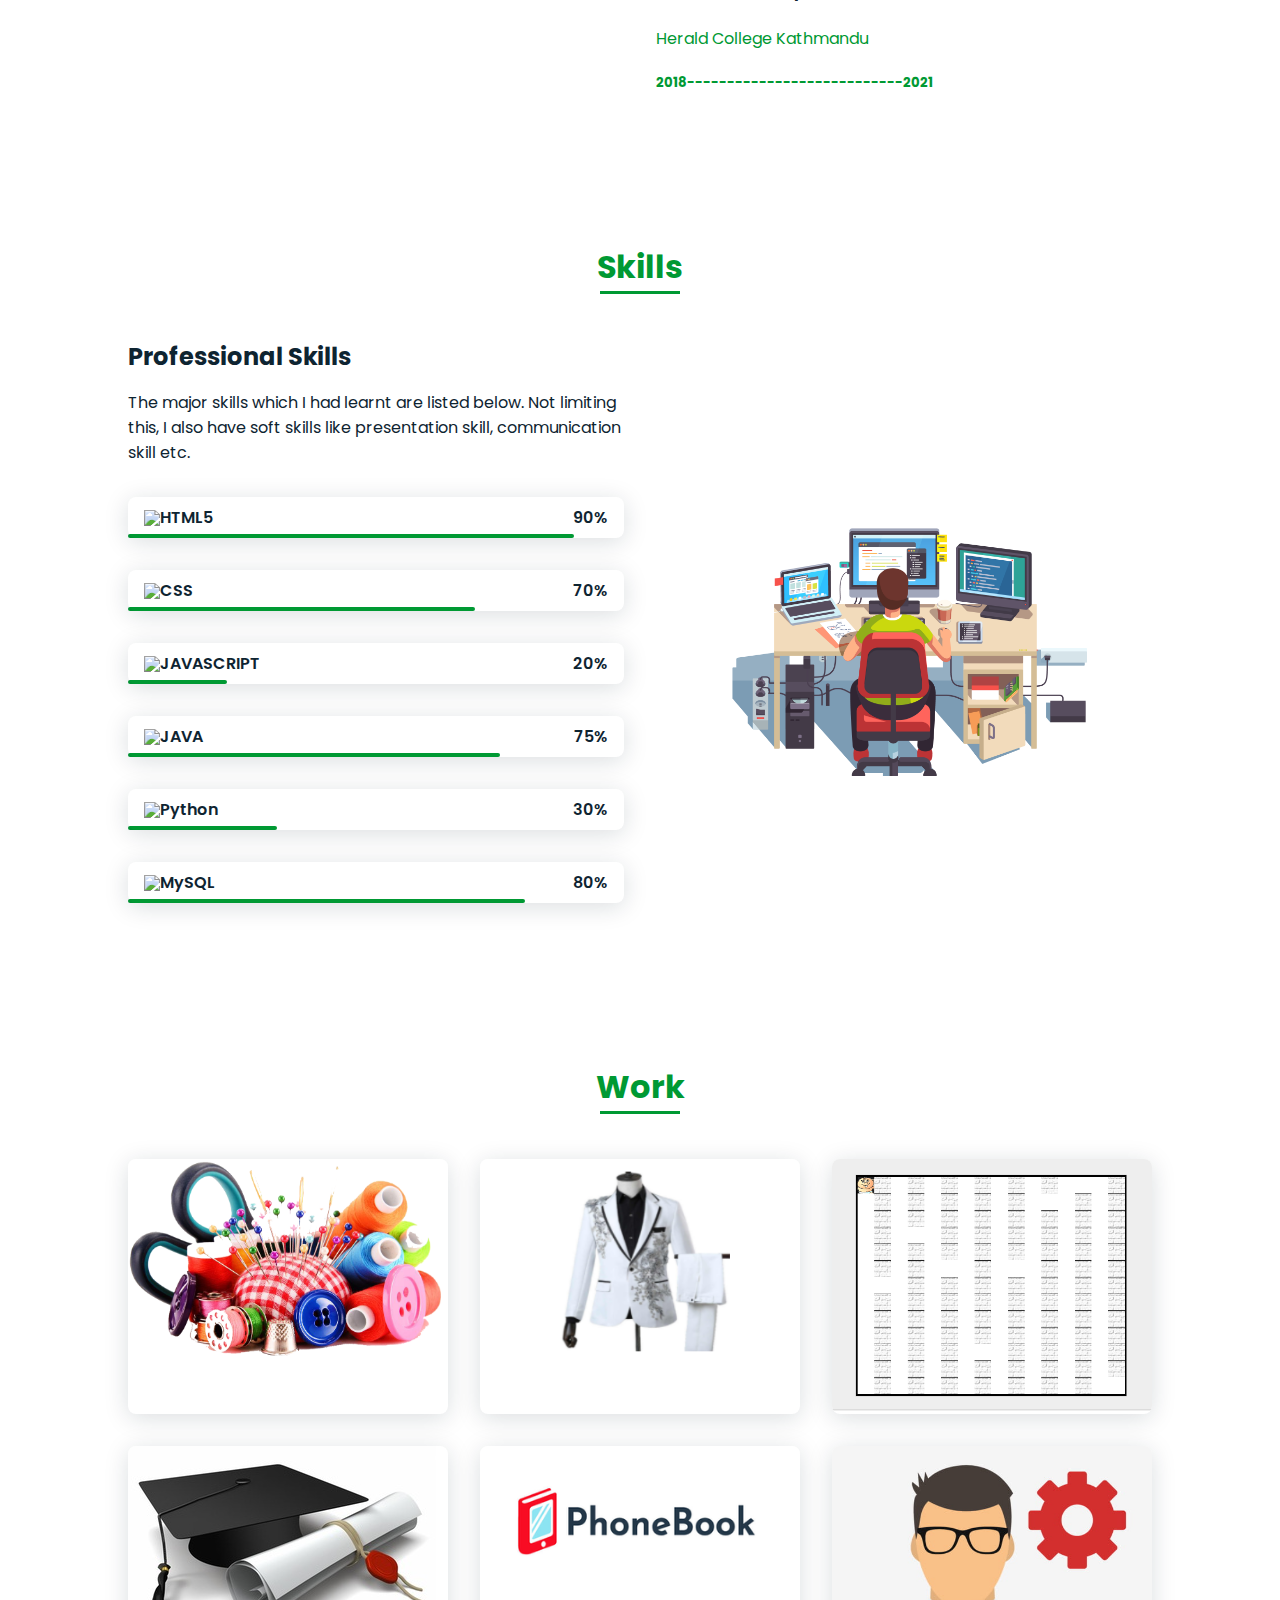
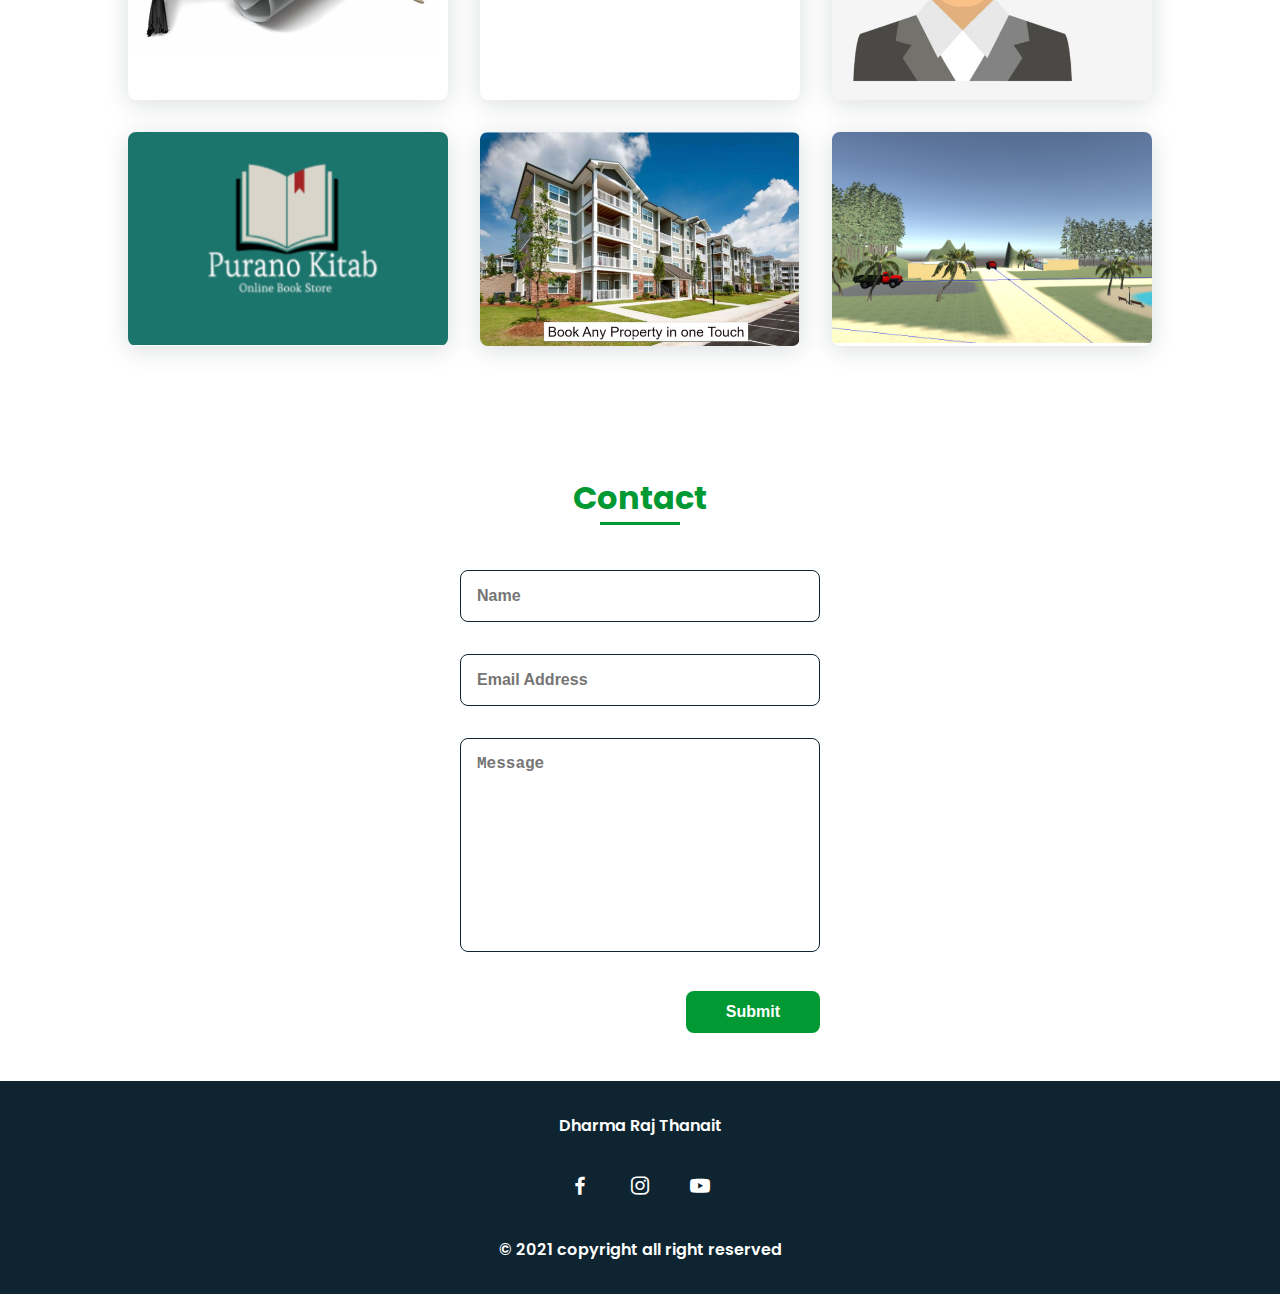
==== commit c3b85091: "update resume final" ====
--- a/index.html
+++ b/index.html
@@ -47,7 +47,7 @@
                 <div class="home__data">
                     <h1 class="home__title">Hi,<br>I am <span class="home__title-color">Dharma Raj Thanait</span><br>Software Developer</h1>
 
-                    <a href="assets/resume/DharmaRajThanait_Resume.pdf" download="DharmaRajThanait_Resume" class="button">Download Resume</a>
+                    <a href="assets/resume/DharmaRajThanait_Resume.pdf" download="DharmaRajThanait_Resume" class="button">Resume</a>
                 </div>
 
                 <div class="home__social">
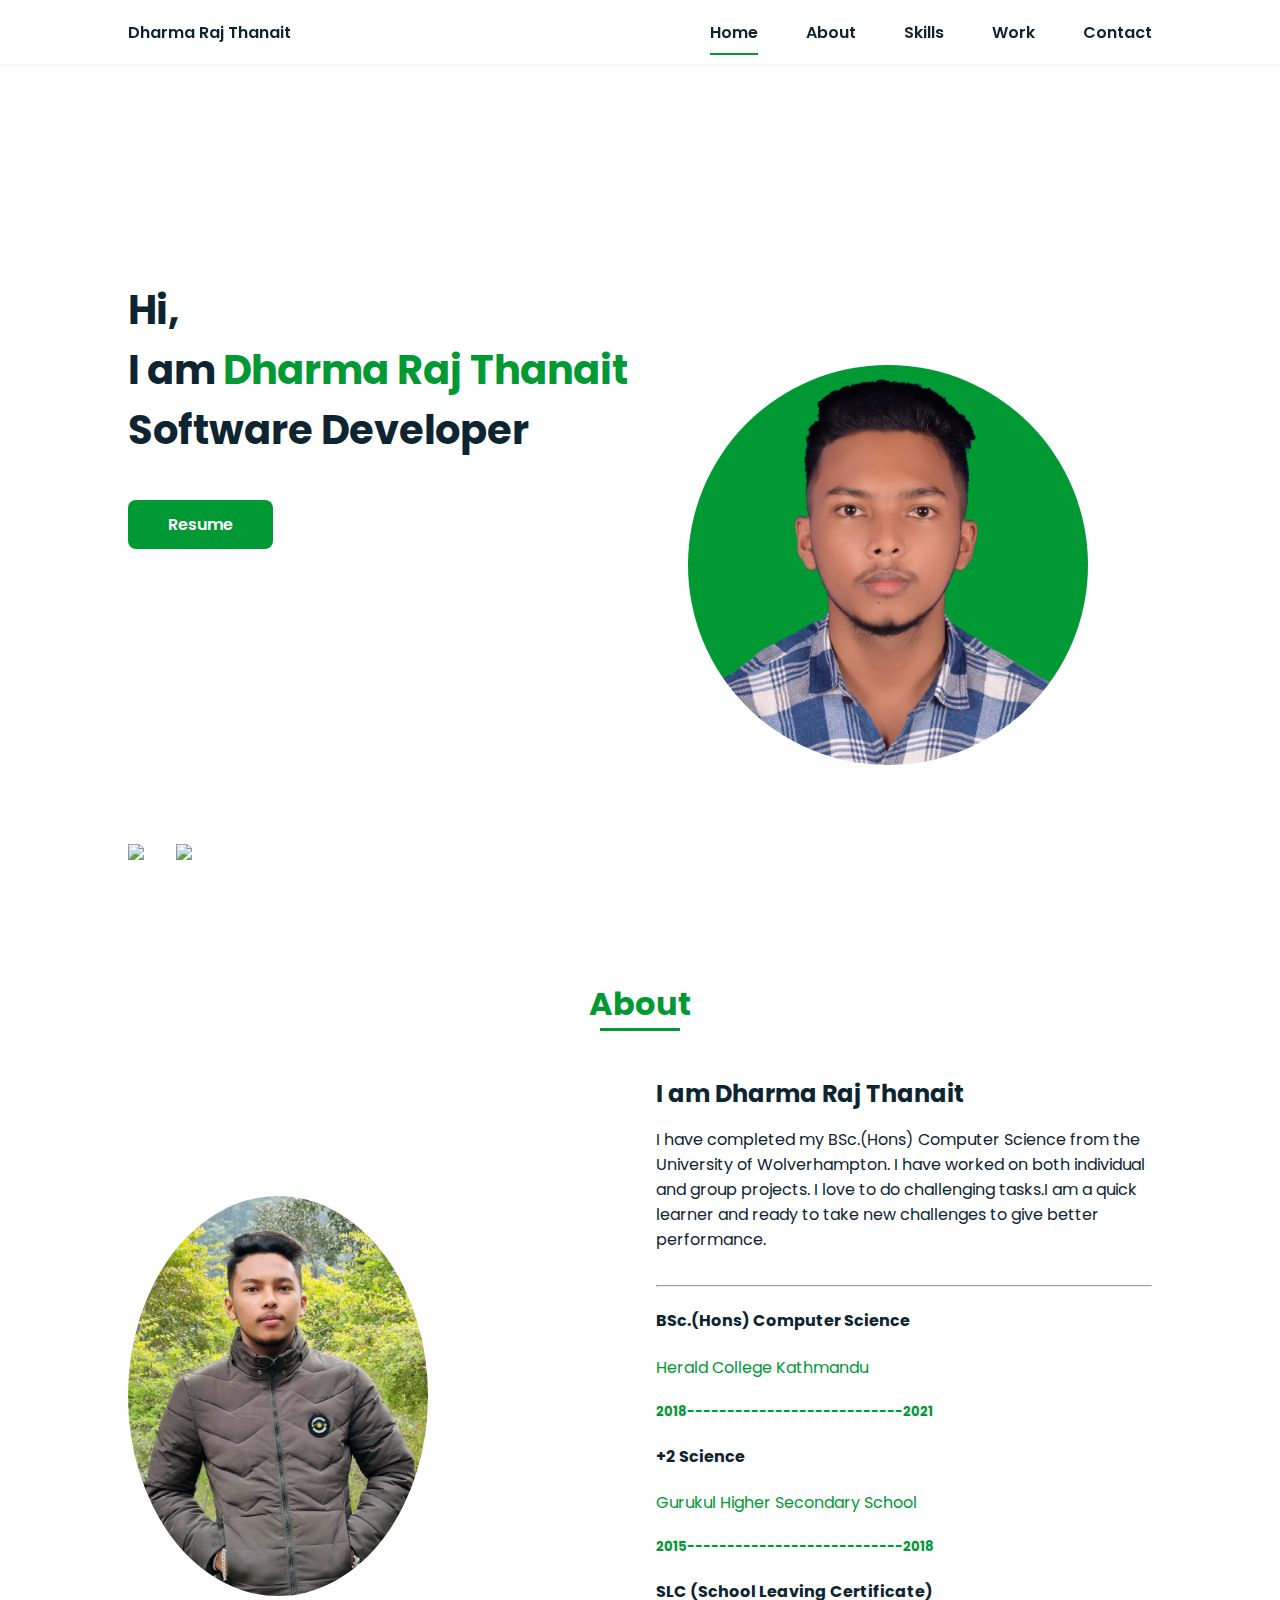
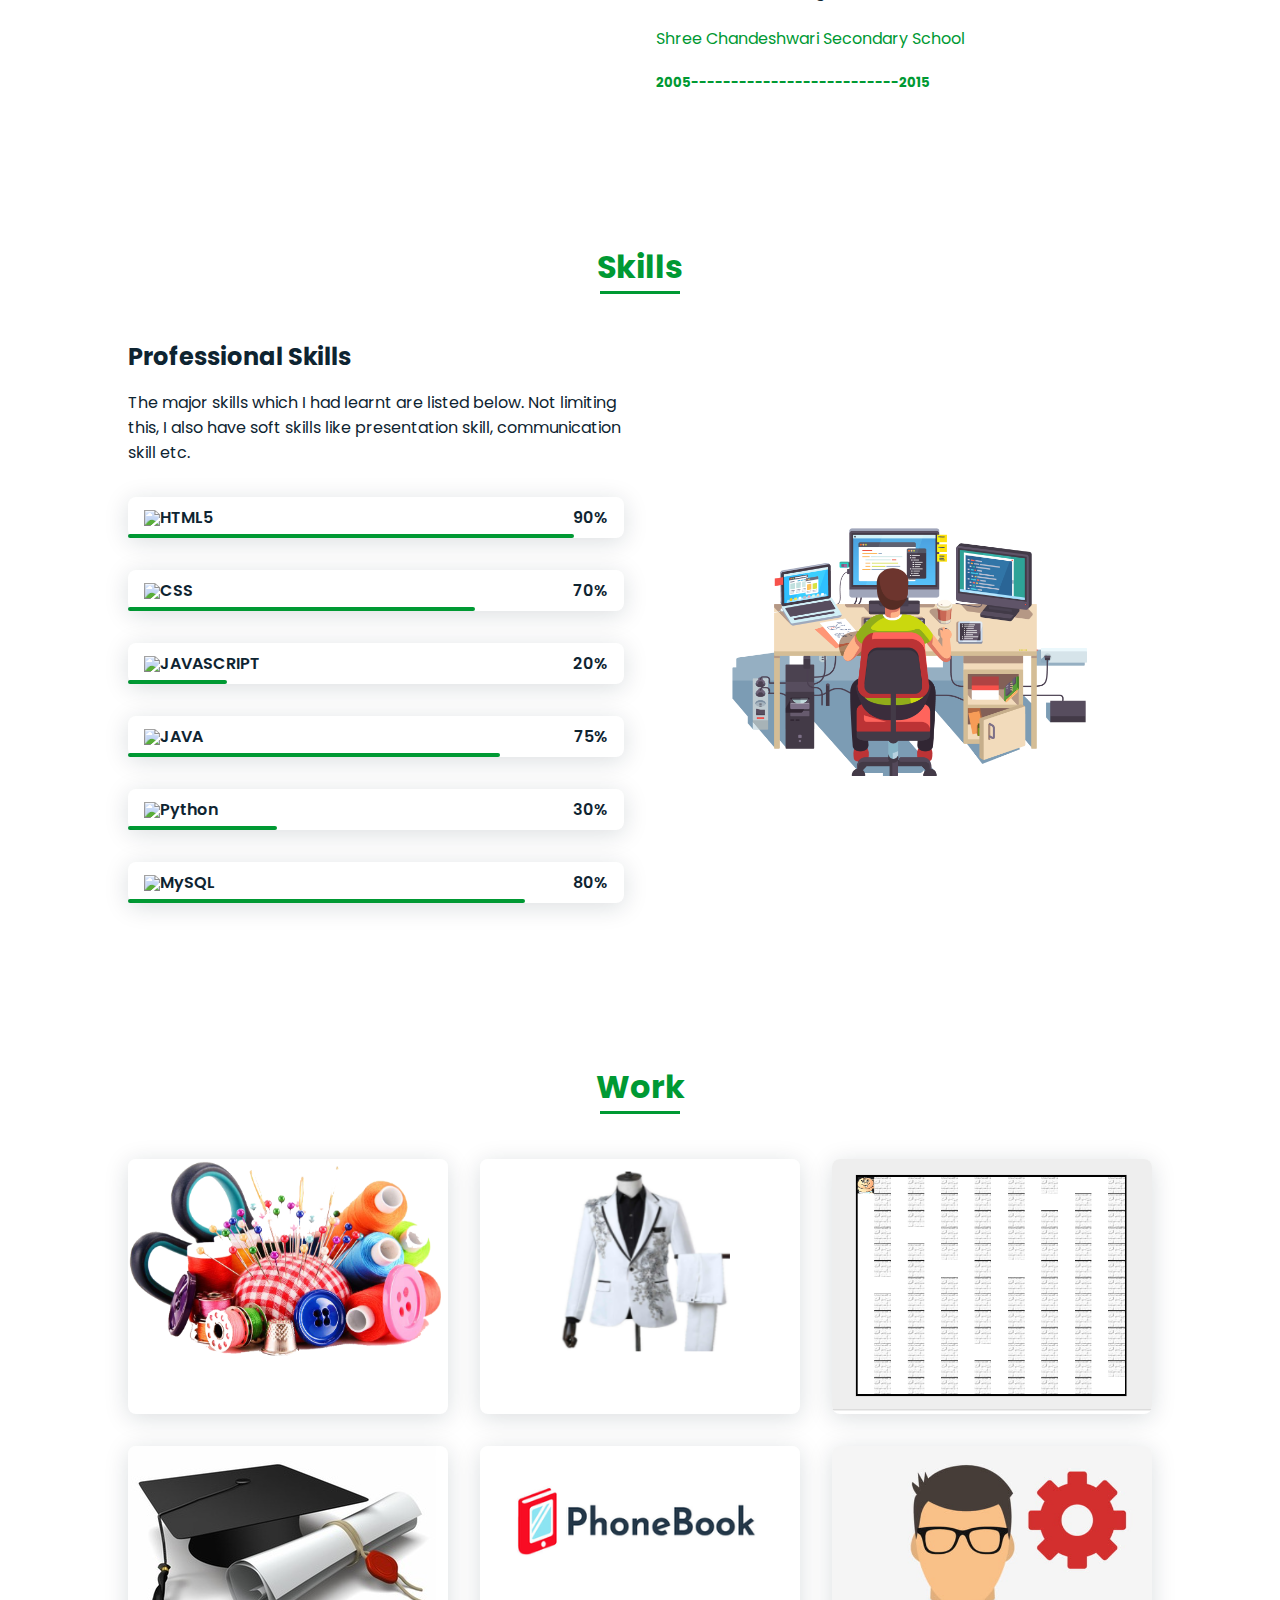
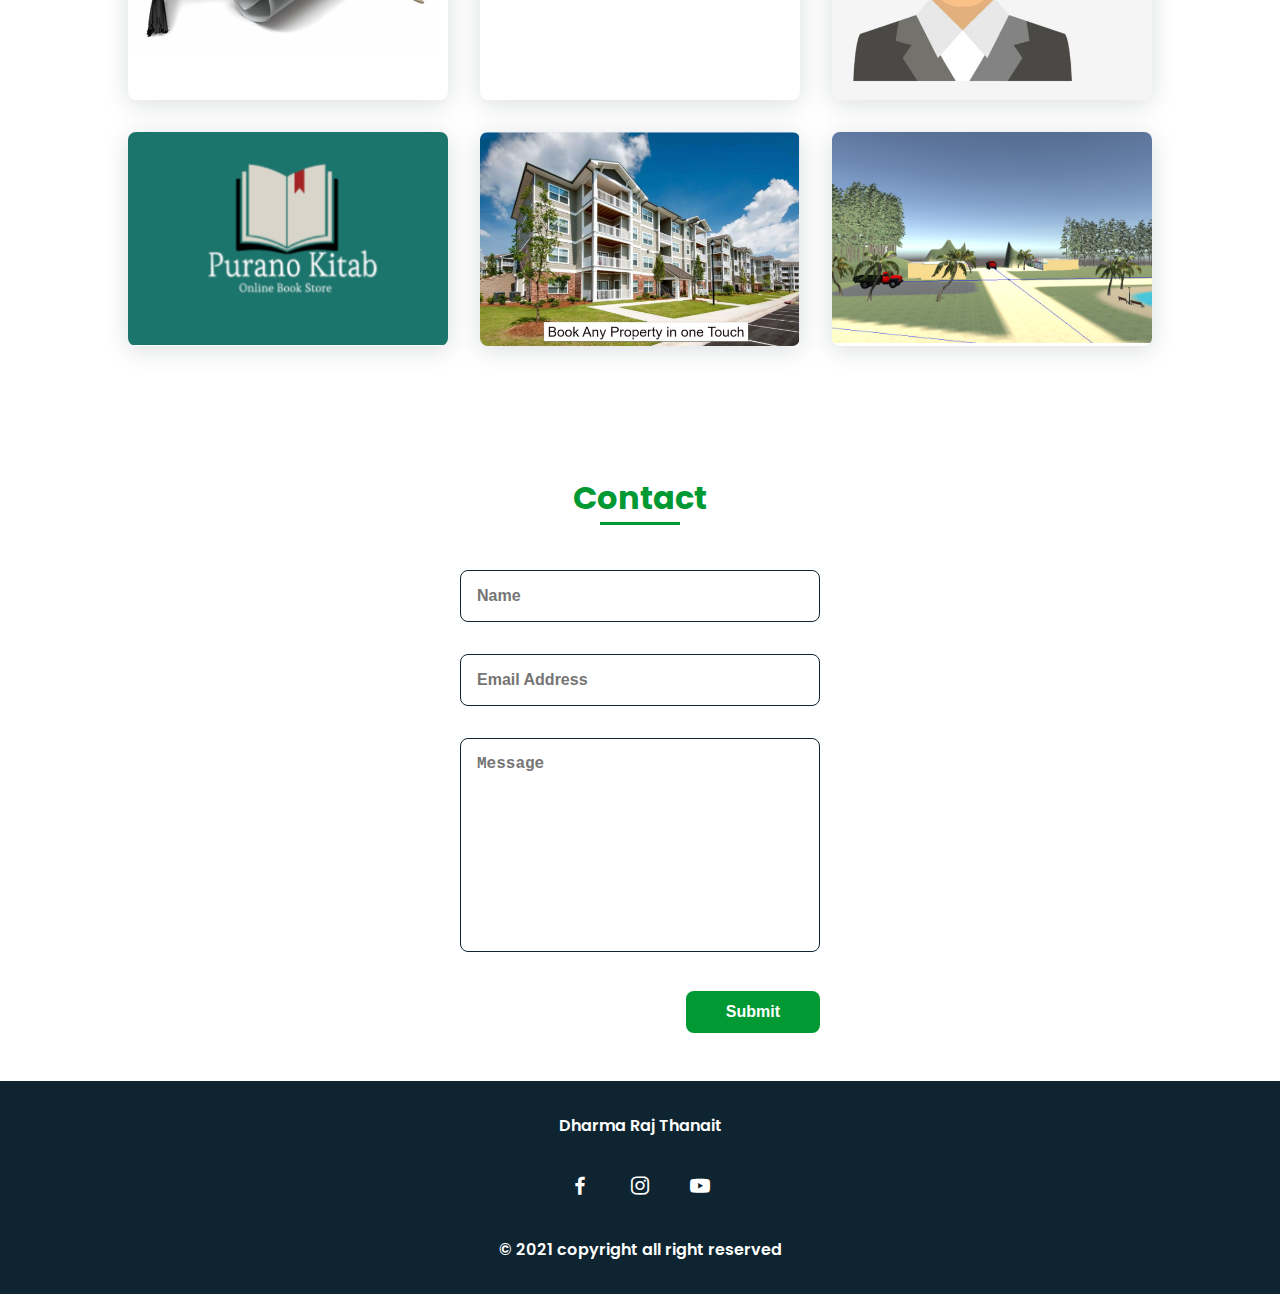
==== commit 89156056: "update" ====
--- a/index.html
+++ b/index.html
@@ -71,19 +71,23 @@
                     
                     <div>
                         <h2 class="about__subtitle">I am Dharma Raj Thanait</h2>
-                        <p id="about__text" >I have  completed my  BSc.(Hons) Computer  Science  from the  University of  Wolverhampton.  I  have  worked  on  both  individual  and  group  projects. I love to do challenging tasks. Although I have not worked in any organization, I am a quick learner and ready to take new challenges to give better performance.  
+                        <p id="about__text" >I have  completed my  BSc.(Hons) Computer  Science  from the  University of  Wolverhampton.  I  have  worked  on  both  individual  and  group  projects. I love to do challenging tasks.I am a quick learner and ready to take new challenges to give better performance.  
                         </p>       
                         <br>
                         <hr class="education_title" >
-                        <h4 class="education_title">SLC</h4>
-                        <p class="education_text">Shree Chandeshwari Secondary School</p>   
-                        <h5 class="education_text">2005--------------------------2015</h5> 
+
+                        <h4 class="education_title">BSc.(Hons) Computer  Science</h4>
+                        <p class="education_text">Herald College Kathmandu</p>
+                        <h5 class="education_text">2018---------------------------2021</h5> 
+                       
                         <h4 class="education_title">+2 Science</h4>
                         <p class="education_text">Gurukul Higher Secondary School</p>
                         <h5 class="education_text">2015---------------------------2018</h5> 
-                        <h4 class="education_title">BSc.(Hons) Computer  Science</h4>
-                        <p class="education_text">Herald College Kathmandu</p>
-                        <h5 class="education_text">2018---------------------------2021</h5> 
+
+                        <h4 class="education_title">SLC (School Leaving Certificate)</h4>
+                        <p class="education_text">Shree Chandeshwari Secondary School</p>   
+                        <h5 class="education_text">2005--------------------------2015</h5> 
+                       
                     </div>                                   
                 </div>
             </section>
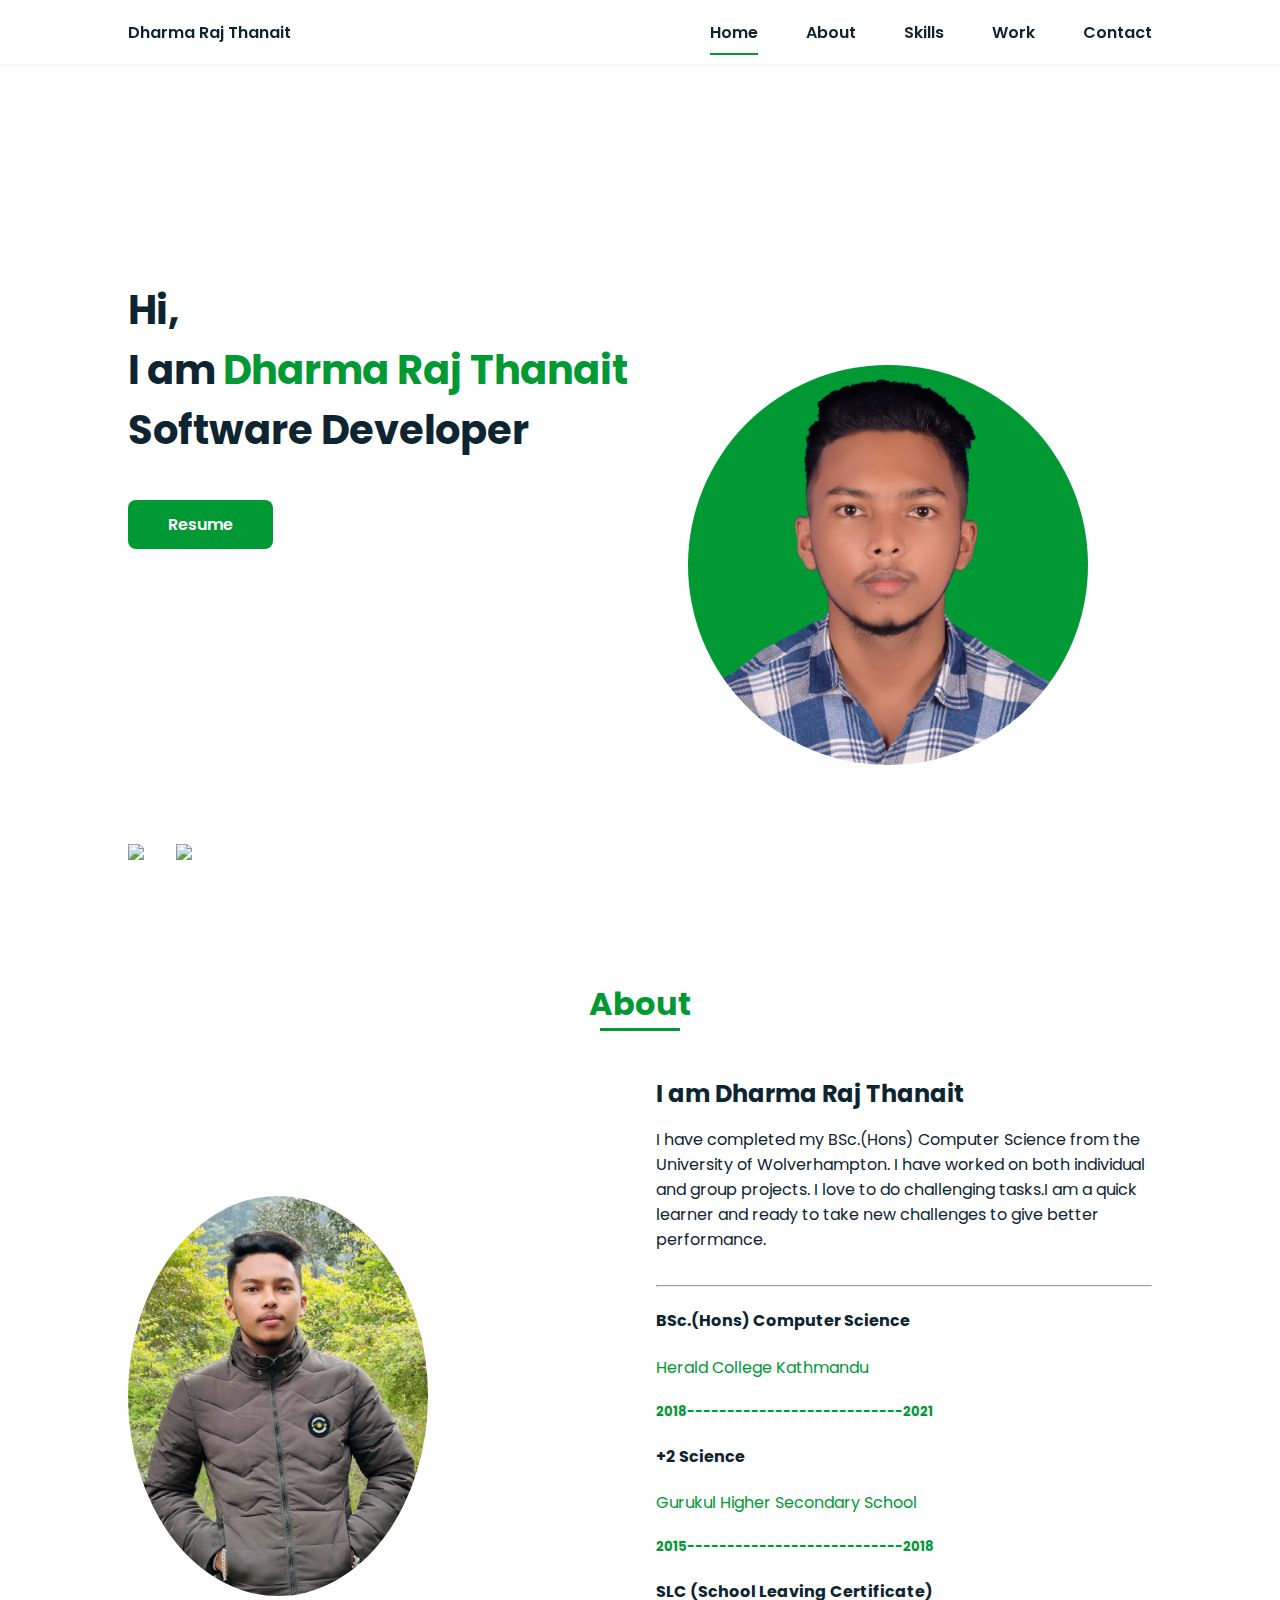
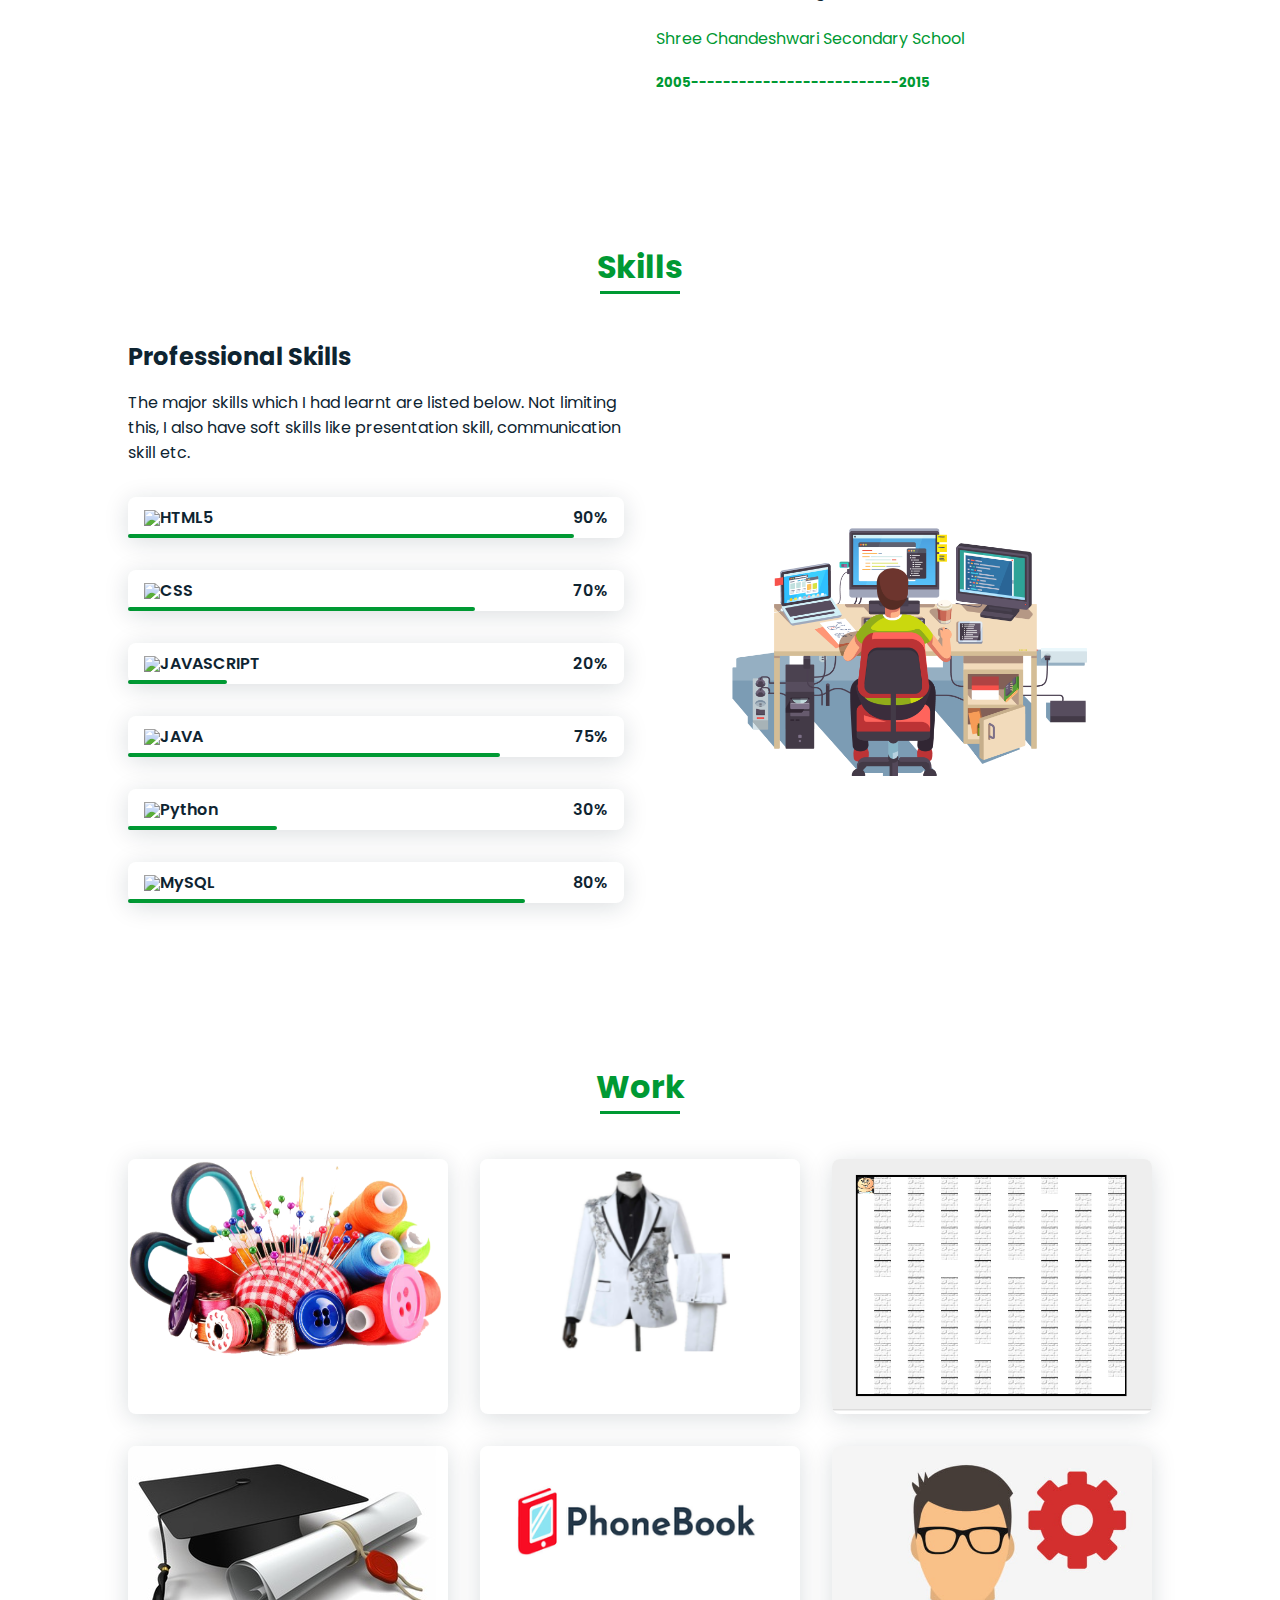
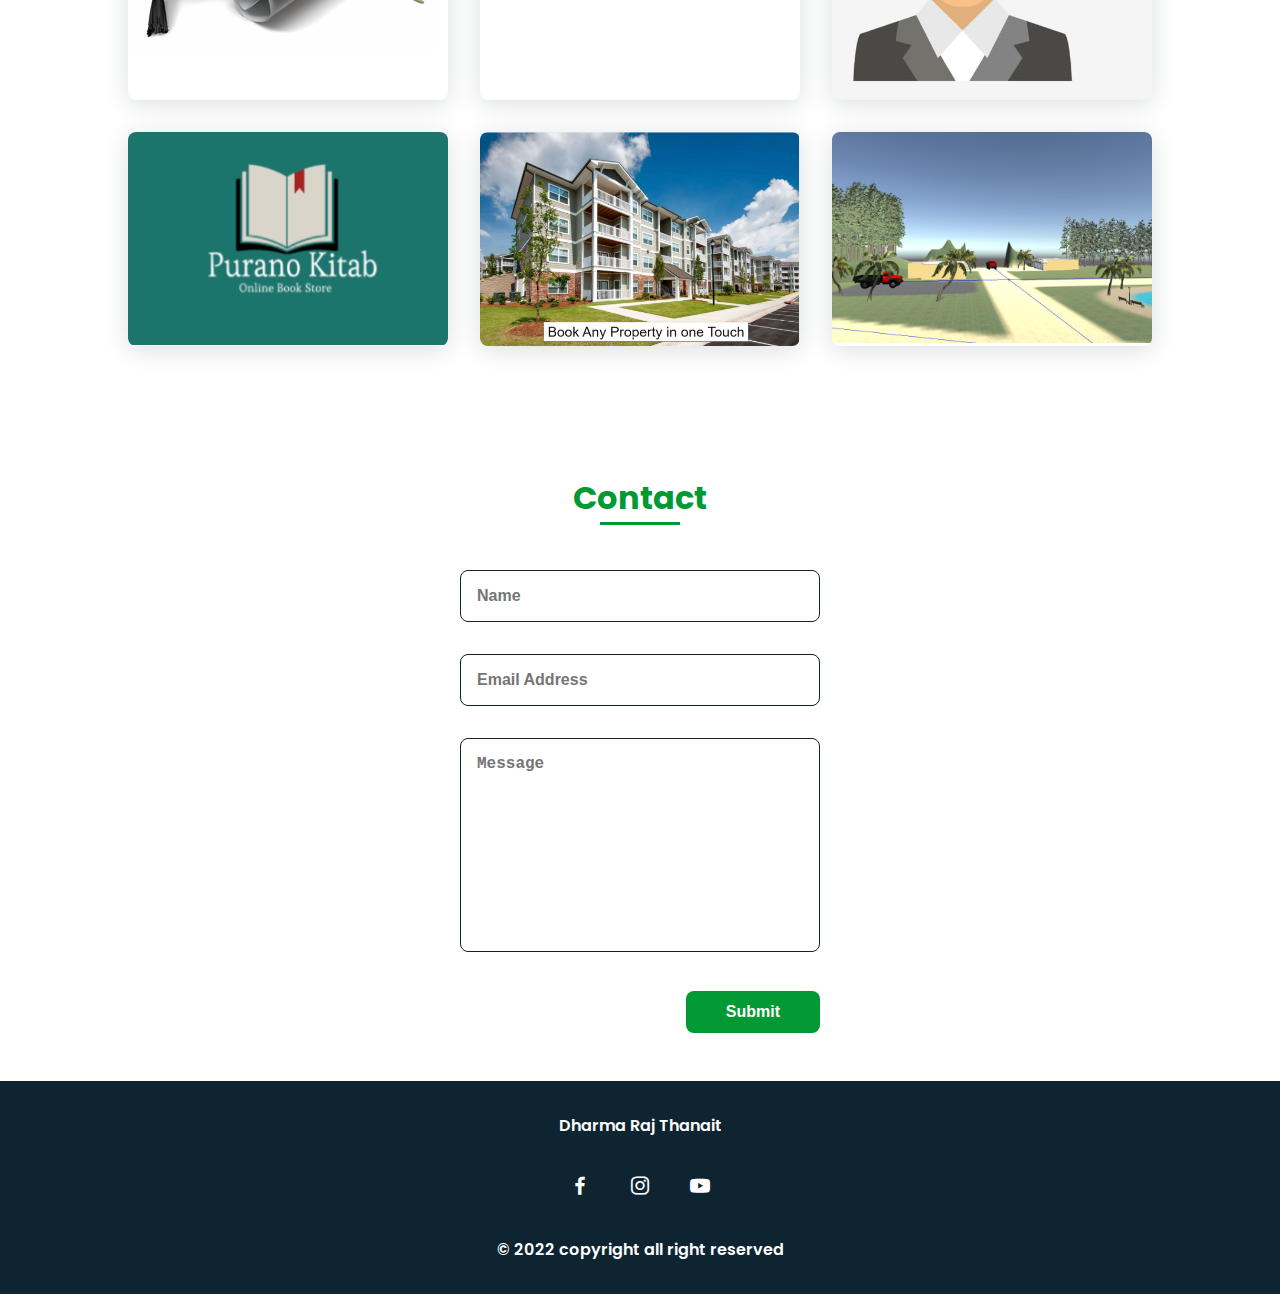
==== commit 0a36f56d: "onpage SEO" ====
--- a/index.html
+++ b/index.html
@@ -3,7 +3,9 @@
     <head>
         <meta charset="UTF-8">
         <meta name="viewport" content="width=device-width, initial-scale=1.0">
-
+        <meta name="description" content="Dharma Raj Thanait Portfolio website.">    
+        <meta name="keywords" content="Dharma Raj Thanait Portfolio website,dharmarajthanait,drt,dharmaraj">   
+        <meta name="author" content="Dharma Raj Thanait Portfolio website.">   
         <link rel="stylesheet" href="assets/css/styles.css">
 
         <!-- =====BOX ICONS===== -->
@@ -66,7 +68,7 @@
 
                 <div class="about__container bd-grid">
                     <div class="about__img">
-                        <img src="assets/img/about.jpg" alt="">
+                        <img src="assets/img/about.jpg" alt="Dharma raj Thanait">
                     </div>
                     
                     <div>
@@ -175,7 +177,7 @@
                     </div>
                     
                     <div>              
-                        <img src="assets/img/skills.png" alt="" class="skills__img">
+                        <img src="assets/img/skills.png" alt="Dharma raj Thanait" class="skills__img">
                     </div>
                 </div>
             </section>
@@ -186,55 +188,55 @@
 
                 <div class="work__container bd-grid">
                     <div id="workcon1"  class="work__img">
-                        <img class="imgwork" src="assets/img/work_1.png" alt="">
+                        <img class="imgwork" src="assets/img/work_1.png" alt="Dharma raj Thanait">
                         <div class="middle">
                            <a href="https://github.com/Drt36/privacy" target="_blank"><div class="text">Tailor Management System</div></a> 
                           </div>
                     </div>
                     <div id="workcon2"  class="work__img">
-                        <img class="imgwork" src="assets/img/work_2.png" alt="">
+                        <img class="imgwork" src="assets/img/work_2.png" alt="Dharma raj Thanait">
                         <div class="middle">
                            <a href="https://github.com/Drt36/tmswr_test_api" target="_blank"> <div class="text">Suit Recommendation System</div></a>
                           </div>
                     </div>
                     <div id="workcon3"  class="work__img">
-                        <img class="imgwork" src="assets/img/work_3.png" alt="">
+                        <img class="imgwork" src="assets/img/work_3.png" alt="Dharma raj Thanait">
                         <div class="middle">
                             <a href="https://github.com/Drt36/BabyMaze" target="_blank"><div class="text">Baby Maze Game</div></a>
                           </div>
                     </div>
                     <div id="workcon4"  class="work__img">
-                        <img class="imgwork" src="assets/img/work_4.png" alt="">
+                        <img class="imgwork" src="assets/img/work_4.png" alt="Dharma raj Thanait">
                         <div class="middle">
                             <a href="https://github.com/Drt36/CourseManagementSystem" target="_blank"><div class="text">Course Management System</div></a>
                           </div>
                     </div>
                     <div id="workcon5"  class="work__img">
-                        <img class="imgwork" src="assets/img/work_5.png" alt="">
+                        <img class="imgwork" src="assets/img/work_5.png" alt="Dharma raj Thanait">
                         <div class="middle">
                             <a href="https://github.com/Drt36/PhoneBook" target="_blank"><div class="text">Phone Book</div></a>
                           </div>
                     </div>
                     <div id="workcon6"  class="work__img">
-                        <img class="imgwork" src="assets/img/work_6.png" alt="">
+                        <img class="imgwork" src="assets/img/work_6.png" alt="Dharma raj Thanait">
                         <div class="middle">
                             <a href="https://github.com/Drt36/UserManagementSystemFinal" target="_blank"><div class="text">User Management System</div></a>
                           </div>
                     </div>
                     <div id="workcon7"  class="work__img">
-                        <img class="imgwork" src="assets/img/work_7.png" alt="">
+                        <img class="imgwork" src="assets/img/work_7.png" alt="Dharma raj Thanait">
                         <div class="middle">
                             <a  href="https://github.com/Drt36/privacy" target="_blank"><div class="text">Purano Kitab App</div></a>
                           </div>
                     </div>
                     <div id="workcon8"  class="work__img">
-                        <img class="imgwork" src="assets/img/work_8.png" alt="">
+                        <img class="imgwork" src="assets/img/work_8.png" alt="Dharma raj Thanait">
                         <div class="middle">
                             <a href="https://github.com/Drt36/Extreme_ADC4" target="_blank"><div class="text">Easy Room Finding System</div></a>
                           </div>
                     </div>
                     <div id="workcon9"  class="work__img">
-                        <img class="imgwork" src="assets/img/work_9.png" alt="">
+                        <img class="imgwork" src="assets/img/work_9.png" alt="Dharma raj Thanait">
                         <div class="middle">
                             <a href="https://github.com/Drt36/privacy" target="_blank"><div class="text">Truck Delivery Game</div></a>
                           </div>
@@ -247,18 +249,18 @@
                 <h2 class="section-title">Contact</h2>
 
                 <div class="contact__container bd-grid">
-                    <form target="_blank" action="https://formsubmit.co/a23ecbecafa745b1ac3ecc37aeee4089" class="contact__form"  method="POST" >
+                    <form target="_blank" action="#" class="contact__form"  method="POST" >
                           <!--===== Name=====-->
                         <input type="text" placeholder="Name" name="name" class="contact__input" required>
                           <!--===== Email =====-->
                         <input type="_replyto" name="email" placeholder="Email Address" class="contact__input" required>
                           <!--===== Message =====-->
                         <textarea name="message" id="textareaid" placeholder="Message" cols="0" rows="10" class="contact__input" required></textarea>
-                        <input type="hidden" name="_next" value="https://dharmarajthanait.com.np/thanks.html">
+                        <!-- <input type="hidden" name="_next" value="https://dharmarajthanait.com.np/thanks.html">
                         <input type="hidden" name="_subject" value="New submission!">
                         <input type="text" name="_honey" style="display:none">
                         <input type="hidden" name="_captcha" value="false">
-                        <input type="hidden" name="_template" value="table">
+                        <input type="hidden" name="_template" value="table"> -->
                         <button type="submit"  class="contact__button button">Submit</button>
                     </form>
                 </div>
@@ -273,7 +275,7 @@
                 <a href="https://www.instagram.com/dharma_raj_thanait25/" class="footer__icon" target="_blank"><i class='bx bxl-instagram' ></i></a>
                 <a href="https://www.youtube.com/channel/UCJmI_rIPWApPjB7vHP6iYeQ" class="footer__icon" target="_blank"><i class='bx bxl-youtube' ></i></a>
             </div>
-            <p>&#169; 2021 copyright all right reserved</p>
+            <p>&#169; 2022 copyright all right reserved</p>
         </footer>
 
 
